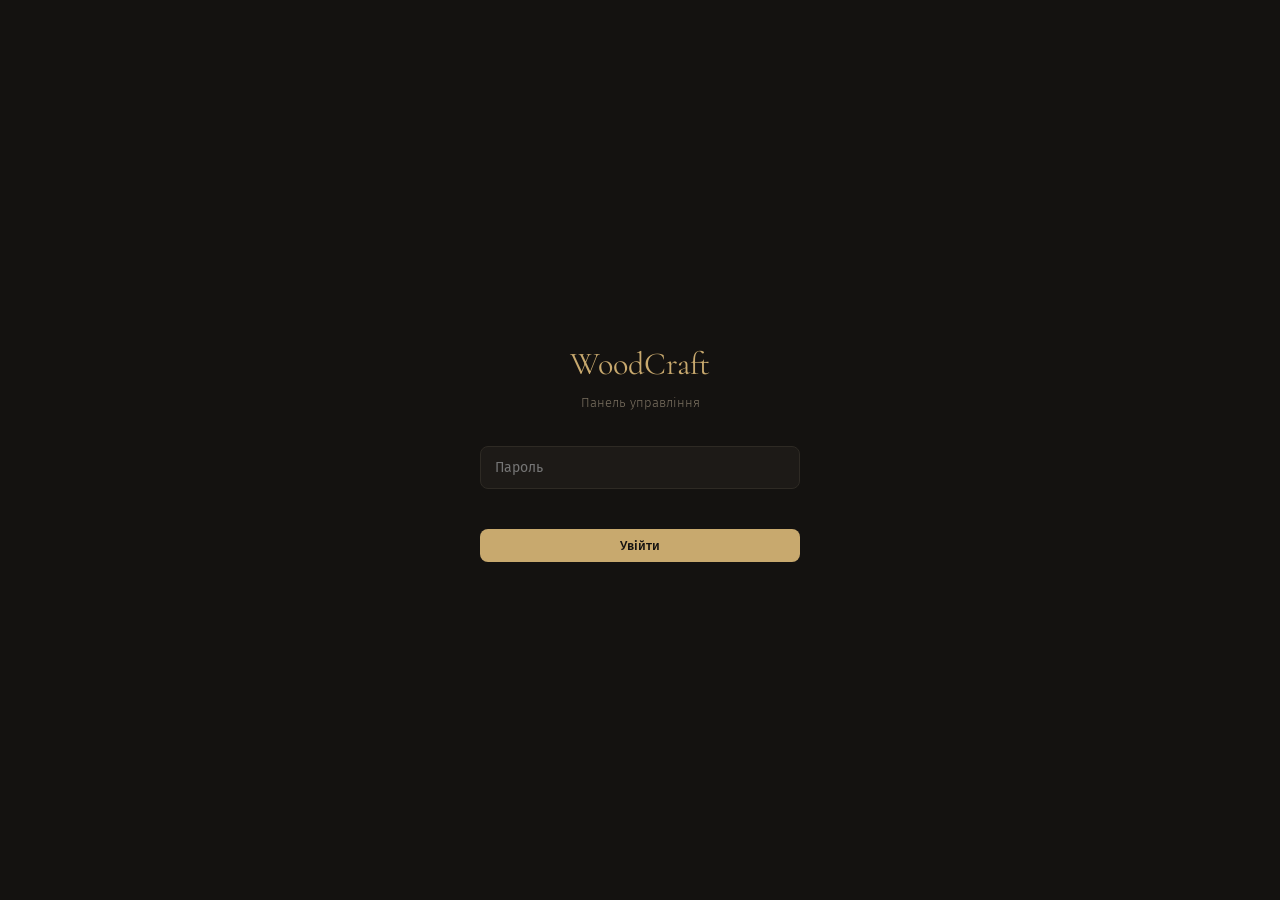
==== admin/index.html @ e6631951 "wood_craft_max11" ====
<!DOCTYPE html>
<html lang="uk">
<head>
    <meta charset="UTF-8">
    <meta name="viewport" content="width=device-width, initial-scale=1.0">
    <title>WoodCraft — Адмінка</title>
    <link rel="preconnect" href="https://fonts.googleapis.com">
    <link href="https://fonts.googleapis.com/css2?family=Cormorant+Garamond:wght@400;600&family=Fira+Sans:wght@300;400;500;600&display=swap" rel="stylesheet">
    <style>
        *, *::before, *::after { box-sizing: border-box; margin: 0; padding: 0; }

        :root {
            --bg:        #141210;
            --surface:   #1d1a17;
            --surface2:  #252118;
            --border:    #2e2a24;
            --accent:    #c8a96e;
            --accent-d:  #a8894e;
            --danger:    #c0614a;
            --success:   #6a9e6e;
            --text:      #e8e0d4;
            --muted:     #7a7060;
            --r:         8px;
            --serif:     'Cormorant Garamond', Georgia, serif;
            --sans:      'Fira Sans', system-ui, sans-serif;
        }

        body { background: var(--bg); color: var(--text); font-family: var(--sans); font-size: 14px; line-height: 1.6; min-height: 100vh; font-weight: 300; }

        /* ── LOGIN ── */
        #login-screen { display: flex; align-items: center; justify-content: center; min-height: 100vh; }
        .login-wrap { width: 360px; padding: 0 20px; }
        .login-wrap h1 { font-family: var(--serif); font-size: 32px; font-weight: 400; text-align: center; margin-bottom: 4px; color: var(--accent); }
        .login-wrap p  { text-align: center; color: var(--muted); font-size: 13px; margin-bottom: 32px; }
        .login-wrap input {
            width: 100%; padding: 12px 14px; margin-bottom: 12px;
            background: var(--surface); border: 1px solid var(--border);
            border-radius: var(--r); color: var(--text); font-family: var(--sans);
            font-size: 14px; outline: none; transition: border-color .2s;
        }
        .login-wrap input:focus { border-color: var(--accent); }
        #login-err { color: var(--danger); font-size: 12px; min-height: 16px; margin-bottom: 8px; text-align: center; }

        /* ── LAYOUT ── */
        #app { display: none; }
        .sidebar {
            position: fixed; top: 0; left: 0; width: 210px; height: 100vh;
            background: var(--surface); border-right: 1px solid var(--border);
            display: flex; flex-direction: column; padding: 0; z-index: 10;
        }
        .sidebar-brand {
            padding: 24px 20px 20px;
            border-bottom: 1px solid var(--border);
            font-family: var(--serif); font-size: 20px; font-weight: 400;
            color: var(--accent); letter-spacing: .5px;
        }
        .sidebar-brand span { display: block; font-family: var(--sans); font-size: 11px; color: var(--muted); font-weight: 300; margin-top: 2px; letter-spacing: 0; }
        .nav-list { padding: 12px 0; flex: 1; }
        .nav-item {
            display: flex; align-items: center; gap: 10px;
            padding: 11px 20px; cursor: pointer;
            color: var(--muted); font-size: 13.5px; font-weight: 400;
            border-left: 2px solid transparent;
            transition: all .15s;
        }
        .nav-item:hover { color: var(--text); background: rgba(200,169,110,.05); }
        .nav-item.active { color: var(--accent); border-left-color: var(--accent); background: rgba(200,169,110,.07); }
        .nav-item svg { width: 16px; height: 16px; stroke: currentColor; fill: none; stroke-width: 1.8; flex-shrink: 0; }
        .sidebar-foot { padding: 16px 20px; border-top: 1px solid var(--border); }

        .main { margin-left: 210px; padding: 36px 32px; min-height: 100vh; }
        .ph { display: flex; align-items: center; justify-content: space-between; margin-bottom: 28px; }
        .ph h2 { font-family: var(--serif); font-size: 26px; font-weight: 400; }

        /* ── PANELS ── */
        .panel { display: none; }
        .panel.active { display: block; }

        /* ── STATS ── */
        .stats { display: grid; grid-template-columns: repeat(4, 1fr); gap: 14px; margin-bottom: 28px; }
        .stat { background: var(--surface); border: 1px solid var(--border); border-radius: var(--r); padding: 18px 20px; }
        .stat-val { font-family: var(--serif); font-size: 36px; font-weight: 600; line-height: 1; color: var(--accent); }
        .stat-lbl { color: var(--muted); font-size: 12px; margin-top: 4px; }

        /* ── TABLE ── */
        .card { background: var(--surface); border: 1px solid var(--border); border-radius: var(--r); overflow: hidden; margin-bottom: 20px; }
        .card-head { padding: 16px 20px; border-bottom: 1px solid var(--border); display: flex; align-items: center; justify-content: space-between; }
        .card-head h3 { font-size: 13px; font-weight: 500; color: var(--muted); text-transform: uppercase; letter-spacing: .6px; }
        table { width: 100%; border-collapse: collapse; }
        th { text-align: left; padding: 10px 16px; font-size: 11px; text-transform: uppercase; color: var(--muted); letter-spacing: .5px; border-bottom: 1px solid var(--border); font-weight: 500; }
        td { padding: 13px 16px; border-bottom: 1px solid rgba(255,255,255,.03); vertical-align: middle; }
        tr:last-child td { border-bottom: none; }
        tr:hover td { background: rgba(200,169,110,.03); }
        .prod-img { width: 44px; height: 44px; object-fit: cover; border-radius: 6px; background: var(--surface2); border: 1px solid var(--border); }
        .prod-img-ph { width: 44px; height: 44px; border-radius: 6px; background: var(--surface2); border: 1px solid var(--border); display: flex; align-items: center; justify-content: center; color: var(--muted); font-size: 18px; }
        .prod-name { font-weight: 500; font-size: 14px; }
        .prod-cat  { font-size: 12px; color: var(--muted); margin-top: 2px; }
        .price-cell { font-family: var(--serif); font-size: 17px; font-weight: 600; color: var(--accent); white-space: nowrap; }

        /* ── BADGES ── */
        .badge { display: inline-flex; align-items: center; padding: 3px 10px; border-radius: 20px; font-size: 11px; font-weight: 500; }
        .badge-new        { background: rgba(200,169,110,.15); color: var(--accent); }
        .badge-processing { background: rgba(106,158,110,.15); color: #8abf8e; }
        .badge-shipped    { background: rgba(100,130,200,.15); color: #8aaae0; }
        .badge-done       { background: rgba(106,158,110,.25); color: #6a9e6e; }
        .badge-cancelled  { background: rgba(192,97,74,.15);  color: var(--danger); }
        .badge-instock    { background: rgba(106,158,110,.15); color: #8abf8e; }
        .badge-outstock   { background: rgba(192,97,74,.15);  color: var(--danger); }

        /* ── BUTTONS ── */
        .btn { padding: 9px 18px; border: none; border-radius: var(--r); cursor: pointer; font-size: 13px; font-weight: 500; font-family: var(--sans); transition: all .15s; display: inline-flex; align-items: center; gap: 6px; }
        .btn-gold   { background: var(--accent); color: #141210; }
        .btn-gold:hover { background: var(--accent-d); }
        .btn-ghost  { background: transparent; border: 1px solid var(--border); color: var(--muted); }
        .btn-ghost:hover { color: var(--text); border-color: var(--muted); }
        .btn-danger { background: transparent; border: 1px solid var(--danger); color: var(--danger); }
        .btn-danger:hover { background: var(--danger); color: #fff; }
        .btn-sm { padding: 6px 12px; font-size: 12px; }
        .btn-icon { padding: 7px; }

        /* ── MODAL ── */
        .modal-overlay {
            position: fixed; inset: 0; background: rgba(0,0,0,.7);
            display: none; align-items: center; justify-content: center; z-index: 100;
            backdrop-filter: blur(3px);
        }
        .modal-overlay.open { display: flex; }
        .modal {
            background: var(--surface); border: 1px solid var(--border);
            border-radius: 12px; width: 540px; max-width: 95vw;
            max-height: 90vh; overflow-y: auto;
        }
        .modal-head { padding: 20px 24px; border-bottom: 1px solid var(--border); display: flex; align-items: center; justify-content: space-between; }
        .modal-head h3 { font-family: var(--serif); font-size: 20px; font-weight: 400; }
        .modal-body { padding: 24px; }
        .modal-foot { padding: 16px 24px; border-top: 1px solid var(--border); display: flex; justify-content: flex-end; gap: 10px; }

        /* ── FORM ── */
        .fg { display: flex; flex-direction: column; gap: 6px; margin-bottom: 16px; }
        .fg label { font-size: 12px; color: var(--muted); }
        .fg input, .fg textarea, .fg select {
            padding: 10px 12px; background: var(--bg);
            border: 1px solid var(--border); border-radius: var(--r);
            color: var(--text); font-family: var(--sans); font-size: 14px;
            outline: none; transition: border-color .2s;
        }
        .fg input:focus, .fg textarea:focus, .fg select:focus { border-color: var(--accent); }
        .fg textarea { resize: vertical; min-height: 80px; }
        .fg select option { background: var(--surface); }
        .frow { display: grid; grid-template-columns: 1fr 1fr; gap: 14px; }
        .toggle-row { display: flex; align-items: center; justify-content: space-between; padding: 10px 12px; background: var(--bg); border: 1px solid var(--border); border-radius: var(--r); }
        .toggle { position: relative; width: 40px; height: 22px; }
        .toggle input { opacity: 0; width: 0; height: 0; }
        .toggle-slider { position: absolute; inset: 0; background: var(--border); border-radius: 22px; cursor: pointer; transition: .2s; }
        .toggle-slider::before { content: ''; position: absolute; width: 16px; height: 16px; left: 3px; top: 3px; background: #fff; border-radius: 50%; transition: .2s; }
        .toggle input:checked + .toggle-slider { background: var(--success); }
        .toggle input:checked + .toggle-slider::before { transform: translateX(18px); }

        /* ── UPLOAD ZONE ── */
        #upload-zone {
            border: 2px dashed var(--border); border-radius: var(--r);
            padding: 24px; text-align: center; cursor: pointer;
            transition: border-color .2s, background .2s;
            position: relative; min-height: 100px;
            display: flex; align-items: center; justify-content: center;
        }
        #upload-zone:hover, #upload-zone.drag-over { border-color: var(--accent); background: rgba(200,169,110,.05); }
        #upload-preview { position:relative; display:flex; align-items:center; justify-content:center; width:100%; }

        /* ── ORDER DETAIL ── */
        .order-items { background: var(--bg); border-radius: var(--r); padding: 12px; margin: 12px 0; }
        .order-item-row { display: flex; justify-content: space-between; padding: 6px 0; border-bottom: 1px solid var(--border); font-size: 13px; }
        .order-item-row:last-child { border: none; }
        .order-total { text-align: right; font-family: var(--serif); font-size: 20px; color: var(--accent); margin-top: 8px; }

        /* ── IMAGE UPLOAD ZONE ── */
        #upload-zone {
            border: 2px dashed var(--border); border-radius: var(--r);
            padding: 24px 16px; text-align: center; cursor: pointer;
            transition: border-color .2s, background .2s;
            background: var(--bg); position: relative; min-height: 110px;
            display: flex; flex-direction: column; align-items: center; justify-content: center;
        }
        #upload-zone:hover { border-color: var(--accent); background: rgba(200,169,110,.05); }
        #upload-placeholder { pointer-events: none; }
        #upload-preview { width: 100%; position: relative; }
        #upload-preview img { width: 100%; max-height: 160px; object-fit: cover; border-radius: 6px; display: block; }
        #upload-remove-btn { position:absolute;top:6px;right:6px;background:rgba(0,0,0,.65);border:none;color:#fff;border-radius:50%;width:26px;height:26px;cursor:pointer;font-size:14px;line-height:26px;text-align:center; }
        #upload-remove-btn:hover { background: var(--danger); }
        #upload-progress { margin-top: 8px; width: 100%; height: 3px; background: var(--border); border-radius: 2px; overflow: hidden; }
        #upload-bar { height: 100%; background: var(--accent); width: 0; transition: width .3s; border-radius: 2px; }

        /* ── EMPTY / TOAST ── */
        .empty { text-align: center; padding: 52px; color: var(--muted); }
        .empty-icon { font-size: 32px; margin-bottom: 8px; }
        #toast { position: fixed; bottom: 24px; right: 24px; background: var(--surface); border: 1px solid var(--border); border-radius: var(--r); padding: 12px 18px; font-size: 13px; opacity: 0; transform: translateY(6px); transition: all .3s; pointer-events: none; z-index: 999; }
        #toast.show { opacity: 1; transform: none; }
        #toast.ok  { border-color: var(--success); color: #8abf8e; }
        #toast.err { border-color: var(--danger);  color: var(--danger); }

        @media (max-width: 900px) {
            .stats { grid-template-columns: 1fr 1fr; }
            .sidebar { width: 56px; }
            .sidebar-brand, .nav-item span { display: none; }
            .main { margin-left: 56px; padding: 20px 14px; }
        }
    </style>
</head>
<body>

<!-- LOGIN -->
<div id="login-screen">
    <div class="login-wrap">
        <h1>WoodCraft</h1>
        <p>Панель управління</p>
        <input type="password" id="pw" placeholder="Пароль">
        <div id="login-err"></div>
        <button class="btn btn-gold" style="width:100%;justify-content:center;margin-top:4px" onclick="doLogin()">Увійти</button>
    </div>
</div>

<!-- APP -->
<div id="app">
    <nav class="sidebar">
        <div class="sidebar-brand">WoodCraft <span>адміністратор</span></div>
        <div class="nav-list">
            <div class="nav-item active" data-p="products" onclick="nav(this)">
                <svg viewBox="0 0 24 24"><rect x="2" y="3" width="20" height="14" rx="2"/><path d="M8 21h8M12 17v4"/></svg>
                <span>Каталог</span>
            </div>
            <div class="nav-item" data-p="orders" onclick="nav(this)">
                <svg viewBox="0 0 24 24"><path d="M9 5H7a2 2 0 0 0-2 2v12a2 2 0 0 0 2 2h10a2 2 0 0 0 2-2V7a2 2 0 0 0-2-2h-2"/><rect x="9" y="3" width="6" height="4" rx="1"/><path d="M9 12h6M9 16h4"/></svg>
                <span>Замовлення</span>
            </div>
        </div>
        <div class="sidebar-foot">
            <div class="nav-item" onclick="logout()" style="color:var(--danger)">
                <svg viewBox="0 0 24 24"><path d="M9 21H5a2 2 0 0 1-2-2V5a2 2 0 0 1 2-2h4"/><polyline points="16 17 21 12 16 7"/><line x1="21" y1="12" x2="9" y2="12"/></svg>
                <span>Вийти</span>
            </div>
        </div>
    </nav>

    <main class="main">

        <!-- ── PRODUCTS ── -->
        <div class="panel active" id="panel-products">
            <div class="ph">
                <h2>Каталог товарів</h2>
                <button class="btn btn-gold" onclick="openProductModal()">+ Додати товар</button>
            </div>
            <div class="stats" id="prod-stats">
                <div class="stat"><div class="stat-val" id="ps-total">—</div><div class="stat-lbl">Всього товарів</div></div>
                <div class="stat"><div class="stat-val" id="ps-instock">—</div><div class="stat-lbl">В наявності</div></div>
                <div class="stat"><div class="stat-val" id="ps-out">—</div><div class="stat-lbl">Немає в наявності</div></div>
                <div class="stat"><div class="stat-val" id="ps-cats">—</div><div class="stat-lbl">Категорій</div></div>
            </div>
            <div class="card">
                <div class="card-head">
                    <h3>Товари</h3>
                    <button class="btn btn-ghost btn-sm" onclick="loadProducts()">↺ Оновити</button>
                </div>
                <div id="products-table"><div class="empty"><div class="empty-icon">🪵</div>Завантаження…</div></div>
            </div>
        </div>

        <!-- ── ORDERS ── -->
        <div class="panel" id="panel-orders">
            <div class="ph">
                <h2>Замовлення</h2>
                <button class="btn btn-ghost btn-sm" onclick="loadOrders()">↺ Оновити</button>
            </div>
            <div class="stats">
                <div class="stat"><div class="stat-val" id="os-total">—</div><div class="stat-lbl">Всього</div></div>
                <div class="stat"><div class="stat-val" id="os-new">—</div><div class="stat-lbl">Нових</div></div>
                <div class="stat"><div class="stat-val" id="os-done">—</div><div class="stat-lbl">Виконаних</div></div>
                <div class="stat"><div class="stat-val" id="os-revenue">—</div><div class="stat-lbl">Виторг (готові)</div></div>
            </div>
            <div class="card">
                <div class="card-head"><h3>Замовлення</h3></div>
                <div id="orders-table"><div class="empty"><div class="empty-icon">📋</div>Завантаження…</div></div>
            </div>
        </div>

    </main>
</div>

<!-- ── MODAL: PRODUCT ── -->
<div class="modal-overlay" id="prod-modal">
    <div class="modal">
        <div class="modal-head">
            <h3 id="modal-title">Новий товар</h3>
            <button class="btn btn-ghost btn-icon" onclick="closeModal('prod-modal')">✕</button>
        </div>
        <div class="modal-body">
            <input type="hidden" id="edit-id">
            <div class="frow">
                <div class="fg" style="grid-column:1/-1">
                    <label>Назва товару *</label>
                    <input type="text" id="f-name" placeholder="Дошка з волоського горіха">
                </div>
            </div>
            <div class="frow">
                <div class="fg">
                    <label>Ціна (₴) *</label>
                    <input type="number" id="f-price" placeholder="850" min="0" step="10">
                </div>
                <div class="fg">
                    <label>Категорія</label>
                    <input type="text" id="f-cat" placeholder="Дошки для подачі">
                </div>
            </div>
            <div class="fg">
                <label>Опис</label>
                <textarea id="f-desc" placeholder="Короткий опис товару…"></textarea>
            </div>
            <div class="fg">
                <label>Фото товару</label>
                <div id="upload-zone" onclick="document.getElementById('f-file').click()" ondragover="uploadDragOver(event)" ondragleave="uploadDragLeave(event)" ondrop="uploadDrop(event)">
                    <div id="upload-placeholder">
                        <div style="font-size:28px;margin-bottom:6px">📁</div>
                        <div style="font-size:13px;color:var(--muted)">Перетягніть фото або <span style="color:var(--accent);text-decoration:underline;cursor:pointer">виберіть з пристрою</span></div>
                        <div style="font-size:11px;color:var(--muted);margin-top:4px">JPG, PNG, WEBP — до 5 МБ</div>
                    </div>
                    <div id="upload-preview" style="display:none">
                        <img id="upload-preview-img" src="" style="max-height:120px;max-width:100%;border-radius:6px;object-fit:contain">
                        <button type="button" id="upload-remove-btn" onclick="removeUploadedImage(event)" style="position:absolute;top:8px;right:8px;background:rgba(0,0,0,.6);border:none;color:#fff;border-radius:50%;width:24px;height:24px;cursor:pointer;font-size:14px;line-height:1">✕</button>
                    </div>
                    <div id="upload-progress" style="display:none">
                        <div style="font-size:13px;color:var(--muted);margin-bottom:8px">Завантаження…</div>
                        <div style="height:3px;background:var(--border);border-radius:2px"><div id="upload-bar" style="height:100%;background:var(--accent);border-radius:2px;width:0%;transition:width .3s"></div></div>
                    </div>
                </div>
                <input type="file" id="f-file" accept="image/*" style="display:none" onchange="handleFileSelect(this.files[0])">
                <input type="hidden" id="f-img">
                <input type="hidden" id="f-img-filename">
            </div>
            <div class="toggle-row">
                <span style="font-size:13px">В наявності</span>
                <label class="toggle"><input type="checkbox" id="f-stock" checked><span class="toggle-slider"></span></label>
            </div>
        </div>
        <div class="modal-foot">
            <button class="btn btn-ghost" onclick="closeModal('prod-modal')">Скасувати</button>
            <button class="btn btn-gold" onclick="saveProduct()">Зберегти</button>
        </div>
    </div>
</div>

<!-- ── MODAL: ORDER DETAIL ── -->
<div class="modal-overlay" id="order-modal">
    <div class="modal">
        <div class="modal-head">
            <h3>Деталі замовлення</h3>
            <button class="btn btn-ghost btn-icon" onclick="closeModal('order-modal')">✕</button>
        </div>
        <div class="modal-body" id="order-detail-body"></div>
        <div class="modal-foot">
            <button class="btn btn-ghost" onclick="closeModal('order-modal')">Закрити</button>
        </div>
    </div>
</div>

<div id="toast"></div>

<script>
    const API = 'admin.php';
    let token = localStorage.getItem('wc_token') || '';
    let products = [], orders = [];

    // ── INIT ─────────────────────────────────────────────
    window.addEventListener('DOMContentLoaded', () => {
        document.getElementById('pw').addEventListener('keydown', e => e.key === 'Enter' && doLogin());
        if (token) verifyAndEnter();
    });

    async function verifyAndEnter() {
        try {
            const r = await api('get_products', {}, true);
            if (r.ok) enterApp();
        } catch { token = ''; localStorage.removeItem('wc_token'); }
    }

    // ── AUTH ─────────────────────────────────────────────
    async function doLogin() {
        const pw = document.getElementById('pw').value.trim();
        document.getElementById('login-err').textContent = '';
        try {
            const r = await api('login', { password: pw }, true);
            token = r.token;
            localStorage.setItem('wc_token', token);
            enterApp();
        } catch (e) {
            document.getElementById('login-err').textContent = e.message || 'Невірний пароль';
        }
    }

    function enterApp() {
        document.getElementById('login-screen').style.display = 'none';
        document.getElementById('app').style.display = 'block';
        loadProducts();
        loadOrders();
    }

    function logout() {
        token = ''; localStorage.removeItem('wc_token'); location.reload();
    }

    // ── NAV ──────────────────────────────────────────────
    function nav(el) {
        document.querySelectorAll('.nav-item').forEach(n => n.classList.remove('active'));
        document.querySelectorAll('.panel').forEach(p => p.classList.remove('active'));
        el.classList.add('active');
        document.getElementById('panel-' + el.dataset.p).classList.add('active');
    }

    // ── PRODUCTS ─────────────────────────────────────────
    async function loadProducts() {
        document.getElementById('products-table').innerHTML = '<div class="empty"><div class="empty-icon">🪵</div>Завантаження…</div>';
        try {
            const r = await api('get_products', {}, true);
            products = r.products || [];
            renderProducts();
        } catch (e) { document.getElementById('products-table').innerHTML = `<div class="empty">${e.message}</div>`; }
    }

    function renderProducts() {
        const instock = products.filter(p => p.in_stock).length;
        const cats    = [...new Set(products.map(p => p.category).filter(Boolean))].length;
        document.getElementById('ps-total').textContent   = products.length;
        document.getElementById('ps-instock').textContent = instock;
        document.getElementById('ps-out').textContent     = products.length - instock;
        document.getElementById('ps-cats').textContent    = cats;

        if (!products.length) {
            document.getElementById('products-table').innerHTML = '<div class="empty"><div class="empty-icon">🪵</div>Товарів ще немає. Додайте перший!</div>';
            return;
        }

        const rows = products.map(p => `
    <tr>
      <td>
        ${p.image
            ? `<img src="../${p.image.replace(/^\.\//, '')}" class="prod-img" onerror="this.style.display='none';this.nextElementSibling.style.display='flex'">`
            : ''}
        <div class="prod-img-ph" ${p.image ? 'style="display:none"' : ''}>🪵</div>
      </td>
      <td>
        <div class="prod-name">${esc(p.name)}</div>
        ${p.category ? `<div class="prod-cat">${esc(p.category)}</div>` : ''}
      </td>
      <td class="price-cell">${fmt(p.price)} ₴</td>
      <td>
        <span class="badge ${p.in_stock ? 'badge-instock' : 'badge-outstock'}">
          ${p.in_stock ? 'В наявності' : 'Немає'}
        </span>
      </td>
      <td>
        <div style="display:flex;gap:6px;align-items:center">
          <button class="btn btn-ghost btn-sm" onclick="openProductModal(${JSON.stringify(p).replace(/"/g,'&quot;')})">✏️ Редагувати</button>
          <button class="btn btn-ghost btn-sm" onclick="toggleStock('${p.id}')">⇅ Наявність</button>
          <button class="btn btn-danger btn-sm" onclick="deleteProduct('${p.id}')">✕</button>
        </div>
      </td>
    </tr>
  `).join('');

        document.getElementById('products-table').innerHTML = `
    <table>
      <thead><tr><th style="width:56px"></th><th>Товар</th><th>Ціна</th><th>Статус</th><th></th></tr></thead>
      <tbody>${rows}</tbody>
    </table>`;
    }

    function openProductModal(p = null) {
        document.getElementById('modal-title').textContent = p ? 'Редагувати товар' : 'Новий товар';
        document.getElementById('edit-id').value   = p?.id    || '';
        document.getElementById('f-name').value    = p?.name  || '';
        document.getElementById('f-price').value   = p?.price || '';
        document.getElementById('f-cat').value     = p?.category || '';
        document.getElementById('f-desc').value    = p?.description || '';
        document.getElementById('f-img').value     = p?.image || '';
        document.getElementById('f-img-filename').value = '';
        document.getElementById('f-stock').checked = p ? p.in_stock : true;
        document.getElementById('f-file').value = '';

        // Показуємо превʼю якщо вже є фото
        if (p?.image) {
            showUploadPreview('../' + p.image.replace(/^\.\//, ''));
        } else {
            resetUploadZone();
        }

        document.getElementById('prod-modal').classList.add('open');
    }

    async function saveProduct() {
        const id    = document.getElementById('edit-id').value;
        const name  = document.getElementById('f-name').value.trim();
        const price = parseFloat(document.getElementById('f-price').value);
        if (!name)  { toast('Введіть назву товару', 'err'); return; }
        if (!price) { toast('Введіть ціну', 'err'); return; }

        try {
            await api('save_product', {
                token, id: id || undefined,
                name, price,
                category:    document.getElementById('f-cat').value.trim(),
                description: document.getElementById('f-desc').value.trim(),
                image:       document.getElementById('f-img').value.trim(),
                in_stock:    document.getElementById('f-stock').checked,
            });
            closeModal('prod-modal');
            toast(id ? 'Товар оновлено' : 'Товар додано', 'ok');
            loadProducts();
        } catch (e) { toast(e.message, 'err'); }
    }

    async function toggleStock(id) {
        try {
            await api('toggle_stock', { token, id });
            loadProducts();
        } catch (e) { toast(e.message, 'err'); }
    }

    async function deleteProduct(id) {
        if (!confirm('Видалити товар?')) return;
        try {
            await api('delete_product', { token, id });
            toast('Товар видалено', 'ok');
            loadProducts();
        } catch (e) { toast(e.message, 'err'); }
    }

    // ── ORDERS ───────────────────────────────────────────
    async function loadOrders() {
        document.getElementById('orders-table').innerHTML = '<div class="empty"><div class="empty-icon">📋</div>Завантаження…</div>';
        try {
            const r = await api('get_orders', { token });
            orders = r.orders || [];
            renderOrders();
        } catch (e) { document.getElementById('orders-table').innerHTML = `<div class="empty">${e.message}</div>`; }
    }

    const STATUS_LABELS = { new:'Нове', processing:'Обробка', shipped:'Відправлено', done:'Виконано', cancelled:'Скасовано' };
    const STATUS_BADGE  = { new:'badge-new', processing:'badge-processing', shipped:'badge-shipped', done:'badge-done', cancelled:'badge-cancelled' };

    function renderOrders() {
        const newC  = orders.filter(o => o.status === 'new').length;
        const doneC = orders.filter(o => o.status === 'done').length;
        const rev   = orders.filter(o => o.status === 'done').reduce((s, o) => s + (o.total || 0), 0);

        document.getElementById('os-total').textContent   = orders.length;
        document.getElementById('os-new').textContent     = newC;
        document.getElementById('os-done').textContent    = doneC;
        document.getElementById('os-revenue').textContent = fmt(rev) + ' ₴';

        if (!orders.length) {
            document.getElementById('orders-table').innerHTML = '<div class="empty"><div class="empty-icon">📋</div>Замовлень ще немає</div>';
            return;
        }

        const rows = orders.map(o => `
    <tr>
      <td>
        <div style="font-weight:500">${esc(o.name)}</div>
        <div style="color:var(--muted);font-size:12px">${esc(o.phone)}</div>
      </td>
      <td>
        ${(o.cart || []).slice(0,2).map(i => `<div style="font-size:12px">${esc(i.name)} ×${i.qty}</div>`).join('')}
        ${(o.cart||[]).length > 2 ? `<div style="font-size:11px;color:var(--muted)">+ще ${(o.cart||[]).length-2}</div>` : ''}
      </td>
      <td class="price-cell" style="font-size:16px">${fmt(o.total)} ₴</td>
      <td>
        <select class="badge ${STATUS_BADGE[o.status]||''}" onchange="updateStatus('${o.id}', this.value)" style="border:none;cursor:pointer;background:transparent;font-size:11px;font-weight:500;color:inherit;font-family:var(--sans)">
          ${Object.entries(STATUS_LABELS).map(([v,l]) => `<option value="${v}" ${o.status===v?'selected':''}>${l}</option>`).join('')}
        </select>
      </td>
      <td style="color:var(--muted);font-size:12px">${fmtDate(o.date)}</td>
      <td>
        <div style="display:flex;gap:6px">
          <button class="btn btn-ghost btn-sm" onclick="viewOrder('${o.id}')">Деталі</button>
          <button class="btn btn-danger btn-sm" onclick="deleteOrder('${o.id}')">✕</button>
        </div>
      </td>
    </tr>
  `).join('');

        document.getElementById('orders-table').innerHTML = `
    <table>
      <thead><tr><th>Клієнт</th><th>Товари</th><th>Сума</th><th>Статус</th><th>Дата</th><th></th></tr></thead>
      <tbody>${rows}</tbody>
    </table>`;
    }

    function viewOrder(id) {
        const o = orders.find(x => x.id === id);
        if (!o) return;
        const itemsHtml = (o.cart || []).map(i =>
            `<div class="order-item-row"><span>${esc(i.name)} × ${i.qty}</span><span>${fmt(i.price * i.qty)} ₴</span></div>`
        ).join('') || '<div style="color:var(--muted);font-size:13px">Без товарів (замовлення через форму)</div>';

        document.getElementById('order-detail-body').innerHTML = `
    <div class="frow" style="margin-bottom:14px">
      <div><div style="color:var(--muted);font-size:11px">Клієнт</div><div style="font-weight:500">${esc(o.name)}</div></div>
      <div><div style="color:var(--muted);font-size:11px">Телефон</div><a href="tel:${esc(o.phone)}" style="color:var(--accent)">${esc(o.phone)}</a></div>
    </div>
    ${o.subject ? `<div style="margin-bottom:10px"><span style="color:var(--muted);font-size:11px">Тема: </span>${esc(o.subject)}</div>` : ''}
    ${o.message ? `<div style="background:var(--bg);padding:10px 12px;border-radius:var(--r);font-size:13px;margin-bottom:14px">${esc(o.message)}</div>` : ''}
    <div style="color:var(--muted);font-size:11px;margin-bottom:6px">Товари</div>
    <div class="order-items">${itemsHtml}</div>
    <div class="order-total">${fmt(o.total)} ₴</div>
    <div style="margin-top:14px;font-size:12px;color:var(--muted)">${fmtDate(o.date)}</div>
  `;
        document.getElementById('order-modal').classList.add('open');
    }

    async function updateStatus(id, status) {
        try {
            await api('update_order', { token, id, status });
            const o = orders.find(x => x.id === id);
            if (o) o.status = status;
            toast('Статус оновлено', 'ok');
            renderOrders();
        } catch (e) { toast(e.message, 'err'); }
    }

    async function deleteOrder(id) {
        if (!confirm('Видалити замовлення?')) return;
        try {
            await api('delete_order', { token, id });
            orders = orders.filter(o => o.id !== id);
            toast('Видалено', 'ok');
            renderOrders();
        } catch (e) { toast(e.message, 'err'); }
    }

    // ── IMAGE UPLOAD ─────────────────────────────────────
    function uploadDragOver(e) {
        e.preventDefault();
        document.getElementById('upload-zone').style.borderColor = 'var(--accent)';
        document.getElementById('upload-zone').style.background  = 'rgba(200,169,110,.07)';
    }
    function uploadDragLeave(e) {
        document.getElementById('upload-zone').style.borderColor = '';
        document.getElementById('upload-zone').style.background  = '';
    }
    function uploadDrop(e) {
        e.preventDefault();
        uploadDragLeave(e);
        const file = e.dataTransfer.files[0];
        if (file) handleFileSelect(file);
    }

    async function handleFileSelect(file) {
        if (!file) return;
        const allowed = ['image/jpeg', 'image/png', 'image/webp'];
        if (!allowed.includes(file.type)) { toast('Лише JPG, PNG, WEBP', 'err'); return; }
        if (file.size > 5 * 1024 * 1024) { toast('Файл більше 5 МБ', 'err'); return; }

        // Показуємо прев'ю одразу
        const reader = new FileReader();
        reader.onload = e => {
            document.getElementById('upload-preview-img').src = e.target.result;
            document.getElementById('upload-placeholder').style.display = 'none';
            document.getElementById('upload-preview').style.display     = 'block';
        };
        reader.readAsDataURL(file);

        // Завантажуємо на сервер
        document.getElementById('upload-progress').style.display = 'block';
        const bar = document.getElementById('upload-bar');
        bar.style.width = '20%';

        try {
            const fd = new FormData();
            fd.append('action', 'upload_image');
            fd.append('token',  token);
            fd.append('image',  file);

            // Фейковий прогрес поки йде upload
            let prog = 20;
            const ticker = setInterval(() => {
                if (prog < 85) { prog += 10; bar.style.width = prog + '%'; }
            }, 200);

            const res  = await fetch(`${API}?action=upload_image`, { method: 'POST', body: fd });
            const data = await res.json();
            clearInterval(ticker);

            if (!data.ok) throw new Error(data.error || 'Помилка завантаження');

            bar.style.width = '100%';
            setTimeout(() => { document.getElementById('upload-progress').style.display = 'none'; bar.style.width = '0%'; }, 600);

            // Зберігаємо шлях і ім'я файлу
            document.getElementById('f-img').value          = data.path;
            document.getElementById('f-img-filename').value = data.filename;
            toast('Фото завантажено', 'ok');

        } catch (e) {
            document.getElementById('upload-progress').style.display = 'none';
            bar.style.width = '0%';
            toast(e.message, 'err');
            // Скидаємо прев'ю
            resetUploadZone();
        }
    }

    function removeUploadedImage(e) {
        e.stopPropagation();
        const filename = document.getElementById('f-img-filename').value;
        // Видаляємо файл з сервера (не критично якщо не спрацює)
        if (filename) {
            fetch(`${API}?action=delete_image`, {
                method: 'POST',
                headers: { 'Content-Type': 'application/json' },
                body: JSON.stringify({ token, filename }),
            }).catch(() => {});
        }
        resetUploadZone();
    }

    function resetUploadZone() {
        document.getElementById('upload-placeholder').style.display = 'block';
        document.getElementById('upload-preview').style.display     = 'none';
        document.getElementById('f-img').value          = '';
        document.getElementById('f-img-filename').value = '';
        document.getElementById('f-file').value         = '';
    }

    function showExistingImage(url) {
        if (!url) { resetUploadZone(); return; }
        document.getElementById('upload-preview-img').src      = url.startsWith('./') ? '../' + url.slice(2) : url;
        document.getElementById('upload-placeholder').style.display = 'none';
        document.getElementById('upload-preview').style.display     = 'block';
    }

    // ── MODAL ────────────────────────────────────────────
    function closeModal(id) { document.getElementById(id).classList.remove('open'); }
    document.querySelectorAll('.modal-overlay').forEach(m => {
        m.addEventListener('click', e => { if (e.target === m) m.classList.remove('open'); });
    });

    // ── API ──────────────────────────────────────────────
    async function api(action, body = {}, skipAuth = false) {
        if (!skipAuth && !token) throw new Error('Не авторизовано');
        const res = await fetch(`${API}?action=${action}`, {
            method: 'POST',
            headers: { 'Content-Type': 'application/json' },
            body: JSON.stringify({ ...body, action }),
        });
        const data = await res.json();
        if (!data.ok) throw new Error(data.error || 'Помилка');
        return data;
    }

    // ── UTILS ────────────────────────────────────────────
    function esc(s = '') { return String(s).replace(/&/g,'&amp;').replace(/</g,'&lt;').replace(/>/g,'&gt;').replace(/"/g,'&quot;'); }
    function fmt(n)      { return Number(n || 0).toLocaleString('uk-UA'); }
    function fmtDate(s)  {
        if (!s) return '—';
        const d = new Date(s);
        return d.toLocaleDateString('uk-UA',{day:'numeric',month:'short'}) + ' ' + d.toLocaleTimeString('uk-UA',{hour:'2-digit',minute:'2-digit'});
    }

    let _tt;
    function toast(msg, type = 'ok') {
        const el = document.getElementById('toast');
        el.textContent = (type === 'ok' ? '✓ ' : '✕ ') + msg;
        el.className = `show ${type}`;
        clearTimeout(_tt);
        _tt = setTimeout(() => el.classList.remove('show'), 3000);
    }
</script>
</body>
</html>
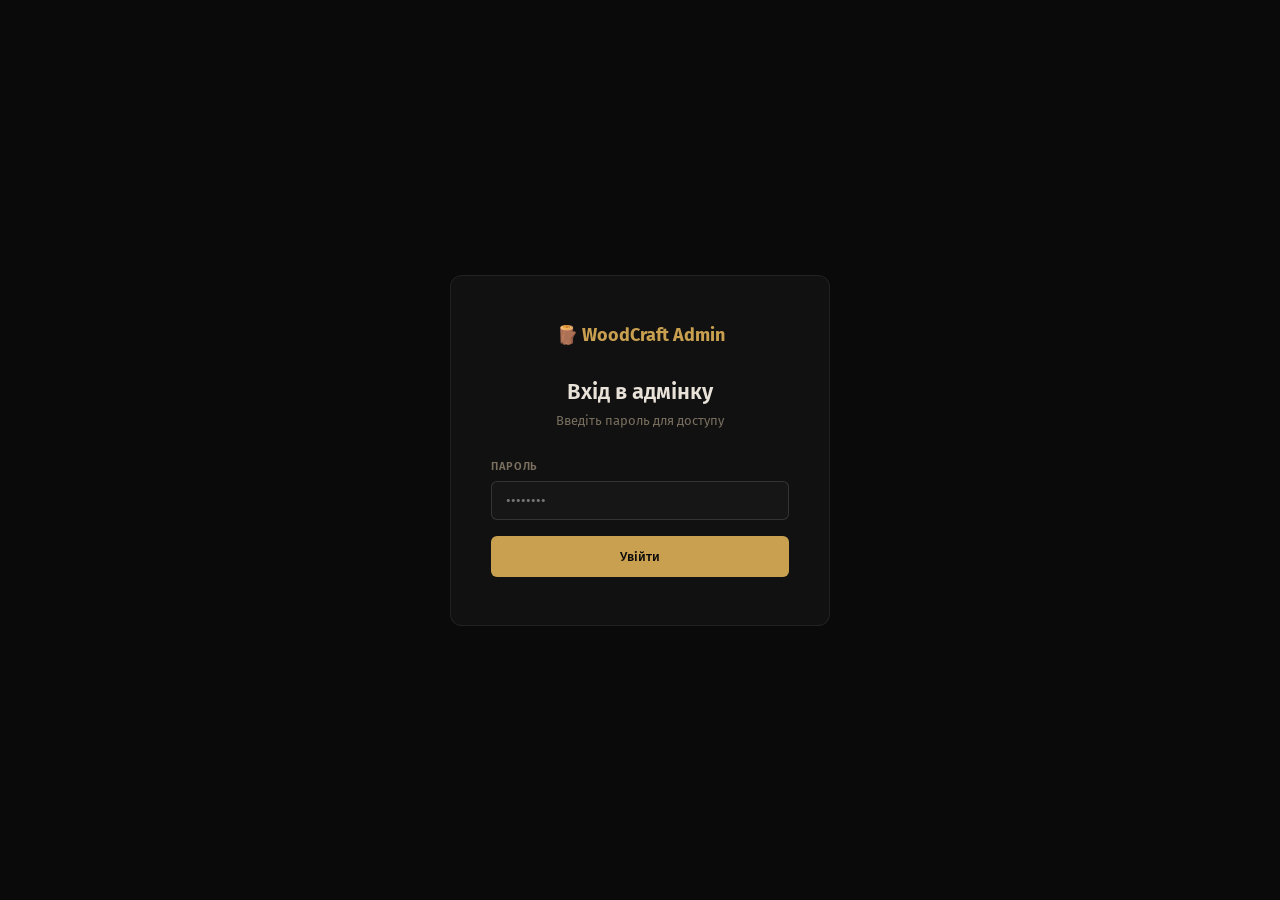
==== commit 13325548: "add wood20" ====
--- a/admin/index.html
+++ b/admin/index.html
@@ -3,774 +3,842 @@
 <head>
     <meta charset="UTF-8">
     <meta name="viewport" content="width=device-width, initial-scale=1.0">
-    <title>WoodCraft — Адмінка</title>
+    <title>Адмінка — WoodCraft</title>
     <link rel="preconnect" href="https://fonts.googleapis.com">
-    <link href="https://fonts.googleapis.com/css2?family=Cormorant+Garamond:wght@400;600&family=Fira+Sans:wght@300;400;500;600&display=swap" rel="stylesheet">
+    <link href="https://fonts.googleapis.com/css2?family=Fira+Sans:wght@300;400;500;600;700&family=Cormorant+Garamond:wght@400;600;700&display=swap" rel="stylesheet">
     <style>
-        *, *::before, *::after { box-sizing: border-box; margin: 0; padding: 0; }
-
-        :root {
-            --bg:        #141210;
-            --surface:   #1d1a17;
-            --surface2:  #252118;
-            --border:    #2e2a24;
-            --accent:    #c8a96e;
-            --accent-d:  #a8894e;
-            --danger:    #c0614a;
-            --success:   #6a9e6e;
-            --text:      #e8e0d4;
-            --muted:     #7a7060;
-            --r:         8px;
-            --serif:     'Cormorant Garamond', Georgia, serif;
-            --sans:      'Fira Sans', system-ui, sans-serif;
+        *,*::before,*::after{box-sizing:border-box;margin:0;padding:0}
+        :root{
+            --bg:#0a0a0a;--s1:#111;--s2:#161616;--s3:#1c1c1c;
+            --border:rgba(255,255,255,.07);--border2:rgba(255,255,255,.13);
+            --gold:#c8a050;--gold-bg:rgba(200,160,80,.1);--gold-border:rgba(200,160,80,.25);
+            --text:#e8e2d9;--muted:#7a7060;--danger:#c0614a;--success:#5a9e6a;
+            --font:'Fira Sans',system-ui,sans-serif;
+            --serif:'Cormorant Garamond',Georgia,serif;--r:6px;
         }
-
-        body { background: var(--bg); color: var(--text); font-family: var(--sans); font-size: 14px; line-height: 1.6; min-height: 100vh; font-weight: 300; }
-
-        /* ── LOGIN ── */
-        #login-screen { display: flex; align-items: center; justify-content: center; min-height: 100vh; }
-        .login-wrap { width: 360px; padding: 0 20px; }
-        .login-wrap h1 { font-family: var(--serif); font-size: 32px; font-weight: 400; text-align: center; margin-bottom: 4px; color: var(--accent); }
-        .login-wrap p  { text-align: center; color: var(--muted); font-size: 13px; margin-bottom: 32px; }
-        .login-wrap input {
-            width: 100%; padding: 12px 14px; margin-bottom: 12px;
-            background: var(--surface); border: 1px solid var(--border);
-            border-radius: var(--r); color: var(--text); font-family: var(--sans);
-            font-size: 14px; outline: none; transition: border-color .2s;
-        }
-        .login-wrap input:focus { border-color: var(--accent); }
-        #login-err { color: var(--danger); font-size: 12px; min-height: 16px; margin-bottom: 8px; text-align: center; }
-
-        /* ── LAYOUT ── */
-        #app { display: none; }
-        .sidebar {
-            position: fixed; top: 0; left: 0; width: 210px; height: 100vh;
-            background: var(--surface); border-right: 1px solid var(--border);
-            display: flex; flex-direction: column; padding: 0; z-index: 10;
-        }
-        .sidebar-brand {
-            padding: 24px 20px 20px;
-            border-bottom: 1px solid var(--border);
-            font-family: var(--serif); font-size: 20px; font-weight: 400;
-            color: var(--accent); letter-spacing: .5px;
-        }
-        .sidebar-brand span { display: block; font-family: var(--sans); font-size: 11px; color: var(--muted); font-weight: 300; margin-top: 2px; letter-spacing: 0; }
-        .nav-list { padding: 12px 0; flex: 1; }
-        .nav-item {
-            display: flex; align-items: center; gap: 10px;
-            padding: 11px 20px; cursor: pointer;
-            color: var(--muted); font-size: 13.5px; font-weight: 400;
-            border-left: 2px solid transparent;
-            transition: all .15s;
-        }
-        .nav-item:hover { color: var(--text); background: rgba(200,169,110,.05); }
-        .nav-item.active { color: var(--accent); border-left-color: var(--accent); background: rgba(200,169,110,.07); }
-        .nav-item svg { width: 16px; height: 16px; stroke: currentColor; fill: none; stroke-width: 1.8; flex-shrink: 0; }
-        .sidebar-foot { padding: 16px 20px; border-top: 1px solid var(--border); }
-
-        .main { margin-left: 210px; padding: 36px 32px; min-height: 100vh; }
-        .ph { display: flex; align-items: center; justify-content: space-between; margin-bottom: 28px; }
-        .ph h2 { font-family: var(--serif); font-size: 26px; font-weight: 400; }
-
-        /* ── PANELS ── */
-        .panel { display: none; }
-        .panel.active { display: block; }
-
-        /* ── STATS ── */
-        .stats { display: grid; grid-template-columns: repeat(4, 1fr); gap: 14px; margin-bottom: 28px; }
-        .stat { background: var(--surface); border: 1px solid var(--border); border-radius: var(--r); padding: 18px 20px; }
-        .stat-val { font-family: var(--serif); font-size: 36px; font-weight: 600; line-height: 1; color: var(--accent); }
-        .stat-lbl { color: var(--muted); font-size: 12px; margin-top: 4px; }
-
-        /* ── TABLE ── */
-        .card { background: var(--surface); border: 1px solid var(--border); border-radius: var(--r); overflow: hidden; margin-bottom: 20px; }
-        .card-head { padding: 16px 20px; border-bottom: 1px solid var(--border); display: flex; align-items: center; justify-content: space-between; }
-        .card-head h3 { font-size: 13px; font-weight: 500; color: var(--muted); text-transform: uppercase; letter-spacing: .6px; }
-        table { width: 100%; border-collapse: collapse; }
-        th { text-align: left; padding: 10px 16px; font-size: 11px; text-transform: uppercase; color: var(--muted); letter-spacing: .5px; border-bottom: 1px solid var(--border); font-weight: 500; }
-        td { padding: 13px 16px; border-bottom: 1px solid rgba(255,255,255,.03); vertical-align: middle; }
-        tr:last-child td { border-bottom: none; }
-        tr:hover td { background: rgba(200,169,110,.03); }
-        .prod-img { width: 44px; height: 44px; object-fit: cover; border-radius: 6px; background: var(--surface2); border: 1px solid var(--border); }
-        .prod-img-ph { width: 44px; height: 44px; border-radius: 6px; background: var(--surface2); border: 1px solid var(--border); display: flex; align-items: center; justify-content: center; color: var(--muted); font-size: 18px; }
-        .prod-name { font-weight: 500; font-size: 14px; }
-        .prod-cat  { font-size: 12px; color: var(--muted); margin-top: 2px; }
-        .price-cell { font-family: var(--serif); font-size: 17px; font-weight: 600; color: var(--accent); white-space: nowrap; }
-
-        /* ── BADGES ── */
-        .badge { display: inline-flex; align-items: center; padding: 3px 10px; border-radius: 20px; font-size: 11px; font-weight: 500; }
-        .badge-new        { background: rgba(200,169,110,.15); color: var(--accent); }
-        .badge-processing { background: rgba(106,158,110,.15); color: #8abf8e; }
-        .badge-shipped    { background: rgba(100,130,200,.15); color: #8aaae0; }
-        .badge-done       { background: rgba(106,158,110,.25); color: #6a9e6e; }
-        .badge-cancelled  { background: rgba(192,97,74,.15);  color: var(--danger); }
-        .badge-instock    { background: rgba(106,158,110,.15); color: #8abf8e; }
-        .badge-outstock   { background: rgba(192,97,74,.15);  color: var(--danger); }
-
-        /* ── BUTTONS ── */
-        .btn { padding: 9px 18px; border: none; border-radius: var(--r); cursor: pointer; font-size: 13px; font-weight: 500; font-family: var(--sans); transition: all .15s; display: inline-flex; align-items: center; gap: 6px; }
-        .btn-gold   { background: var(--accent); color: #141210; }
-        .btn-gold:hover { background: var(--accent-d); }
-        .btn-ghost  { background: transparent; border: 1px solid var(--border); color: var(--muted); }
-        .btn-ghost:hover { color: var(--text); border-color: var(--muted); }
-        .btn-danger { background: transparent; border: 1px solid var(--danger); color: var(--danger); }
-        .btn-danger:hover { background: var(--danger); color: #fff; }
-        .btn-sm { padding: 6px 12px; font-size: 12px; }
-        .btn-icon { padding: 7px; }
-
-        /* ── MODAL ── */
-        .modal-overlay {
-            position: fixed; inset: 0; background: rgba(0,0,0,.7);
-            display: none; align-items: center; justify-content: center; z-index: 100;
-            backdrop-filter: blur(3px);
-        }
-        .modal-overlay.open { display: flex; }
-        .modal {
-            background: var(--surface); border: 1px solid var(--border);
-            border-radius: 12px; width: 540px; max-width: 95vw;
-            max-height: 90vh; overflow-y: auto;
-        }
-        .modal-head { padding: 20px 24px; border-bottom: 1px solid var(--border); display: flex; align-items: center; justify-content: space-between; }
-        .modal-head h3 { font-family: var(--serif); font-size: 20px; font-weight: 400; }
-        .modal-body { padding: 24px; }
-        .modal-foot { padding: 16px 24px; border-top: 1px solid var(--border); display: flex; justify-content: flex-end; gap: 10px; }
-
-        /* ── FORM ── */
-        .fg { display: flex; flex-direction: column; gap: 6px; margin-bottom: 16px; }
-        .fg label { font-size: 12px; color: var(--muted); }
-        .fg input, .fg textarea, .fg select {
-            padding: 10px 12px; background: var(--bg);
-            border: 1px solid var(--border); border-radius: var(--r);
-            color: var(--text); font-family: var(--sans); font-size: 14px;
-            outline: none; transition: border-color .2s;
-        }
-        .fg input:focus, .fg textarea:focus, .fg select:focus { border-color: var(--accent); }
-        .fg textarea { resize: vertical; min-height: 80px; }
-        .fg select option { background: var(--surface); }
-        .frow { display: grid; grid-template-columns: 1fr 1fr; gap: 14px; }
-        .toggle-row { display: flex; align-items: center; justify-content: space-between; padding: 10px 12px; background: var(--bg); border: 1px solid var(--border); border-radius: var(--r); }
-        .toggle { position: relative; width: 40px; height: 22px; }
-        .toggle input { opacity: 0; width: 0; height: 0; }
-        .toggle-slider { position: absolute; inset: 0; background: var(--border); border-radius: 22px; cursor: pointer; transition: .2s; }
-        .toggle-slider::before { content: ''; position: absolute; width: 16px; height: 16px; left: 3px; top: 3px; background: #fff; border-radius: 50%; transition: .2s; }
-        .toggle input:checked + .toggle-slider { background: var(--success); }
-        .toggle input:checked + .toggle-slider::before { transform: translateX(18px); }
-
-        /* ── UPLOAD ZONE ── */
-        #upload-zone {
-            border: 2px dashed var(--border); border-radius: var(--r);
-            padding: 24px; text-align: center; cursor: pointer;
-            transition: border-color .2s, background .2s;
-            position: relative; min-height: 100px;
-            display: flex; align-items: center; justify-content: center;
-        }
-        #upload-zone:hover, #upload-zone.drag-over { border-color: var(--accent); background: rgba(200,169,110,.05); }
-        #upload-preview { position:relative; display:flex; align-items:center; justify-content:center; width:100%; }
-
-        /* ── ORDER DETAIL ── */
-        .order-items { background: var(--bg); border-radius: var(--r); padding: 12px; margin: 12px 0; }
-        .order-item-row { display: flex; justify-content: space-between; padding: 6px 0; border-bottom: 1px solid var(--border); font-size: 13px; }
-        .order-item-row:last-child { border: none; }
-        .order-total { text-align: right; font-family: var(--serif); font-size: 20px; color: var(--accent); margin-top: 8px; }
-
-        /* ── IMAGE UPLOAD ZONE ── */
-        #upload-zone {
-            border: 2px dashed var(--border); border-radius: var(--r);
-            padding: 24px 16px; text-align: center; cursor: pointer;
-            transition: border-color .2s, background .2s;
-            background: var(--bg); position: relative; min-height: 110px;
-            display: flex; flex-direction: column; align-items: center; justify-content: center;
-        }
-        #upload-zone:hover { border-color: var(--accent); background: rgba(200,169,110,.05); }
-        #upload-placeholder { pointer-events: none; }
-        #upload-preview { width: 100%; position: relative; }
-        #upload-preview img { width: 100%; max-height: 160px; object-fit: cover; border-radius: 6px; display: block; }
-        #upload-remove-btn { position:absolute;top:6px;right:6px;background:rgba(0,0,0,.65);border:none;color:#fff;border-radius:50%;width:26px;height:26px;cursor:pointer;font-size:14px;line-height:26px;text-align:center; }
-        #upload-remove-btn:hover { background: var(--danger); }
-        #upload-progress { margin-top: 8px; width: 100%; height: 3px; background: var(--border); border-radius: 2px; overflow: hidden; }
-        #upload-bar { height: 100%; background: var(--accent); width: 0; transition: width .3s; border-radius: 2px; }
-
-        /* ── EMPTY / TOAST ── */
-        .empty { text-align: center; padding: 52px; color: var(--muted); }
-        .empty-icon { font-size: 32px; margin-bottom: 8px; }
-        #toast { position: fixed; bottom: 24px; right: 24px; background: var(--surface); border: 1px solid var(--border); border-radius: var(--r); padding: 12px 18px; font-size: 13px; opacity: 0; transform: translateY(6px); transition: all .3s; pointer-events: none; z-index: 999; }
-        #toast.show { opacity: 1; transform: none; }
-        #toast.ok  { border-color: var(--success); color: #8abf8e; }
-        #toast.err { border-color: var(--danger);  color: var(--danger); }
-
-        @media (max-width: 900px) {
-            .stats { grid-template-columns: 1fr 1fr; }
-            .sidebar { width: 56px; }
-            .sidebar-brand, .nav-item span { display: none; }
-            .main { margin-left: 56px; padding: 20px 14px; }
-        }
+        body{background:var(--bg);color:var(--text);font-family:var(--font);font-size:14px;min-height:100vh}
+        .layout{display:flex;min-height:100vh}
+        .sidebar{width:230px;flex-shrink:0;background:var(--s1);border-right:1px solid var(--border);display:flex;flex-direction:column;position:sticky;top:0;height:100vh;overflow-y:auto}
+        .sidebar__logo{padding:26px 24px 22px;border-bottom:1px solid var(--border);font-size:15px;font-weight:700;letter-spacing:.04em;color:var(--gold)}
+        .sidebar__nav{display:flex;flex-direction:column;gap:2px;padding:12px 10px;flex:1}
+        .nav-btn{background:none;border:none;color:var(--muted);font-family:var(--font);font-size:13px;text-align:left;padding:10px 14px;border-radius:var(--r);cursor:pointer;transition:color .15s,background .15s;display:flex;align-items:center;gap:10px}
+        .nav-btn:hover{color:var(--text);background:var(--s2)}
+        .nav-btn.active{color:var(--gold);background:var(--gold-bg);font-weight:500}
+        .sidebar__bottom{padding:12px 10px;border-top:1px solid var(--border)}
+        .sidebar__link{display:flex;align-items:center;gap:8px;color:var(--muted);font-size:12px;text-decoration:none;padding:8px 14px;border-radius:var(--r);transition:color .15s,background .15s}
+        .sidebar__link:hover{color:var(--text);background:var(--s2)}
+        .main{flex:1;padding:40px 48px;max-width:1100px}
+        .screen{display:none}.screen.active{display:block}
+
+        /* LOGIN */
+        .login-wrap{min-height:100vh;display:flex;align-items:center;justify-content:center}
+        .login-box{background:var(--s1);border:1px solid var(--border);border-radius:12px;padding:48px 40px;width:380px;max-width:95vw}
+        .login-logo{font-size:18px;font-weight:700;color:var(--gold);margin-bottom:32px;text-align:center}
+        .login-title{font-size:22px;font-weight:600;margin-bottom:8px;text-align:center}
+        .login-sub{color:var(--muted);font-size:13px;text-align:center;margin-bottom:32px}
+
+        /* FORM */
+        .f-group{margin-bottom:16px}
+        .f-label{display:block;font-size:11px;font-weight:600;color:var(--muted);text-transform:uppercase;letter-spacing:.08em;margin-bottom:8px}
+        .f-input,.f-textarea,.f-select{width:100%;background:var(--s2);border:1px solid var(--border2);border-radius:var(--r);color:var(--text);font-family:var(--font);font-size:14px;padding:10px 14px;outline:none;transition:border-color .15s}
+        .f-input:focus,.f-textarea:focus,.f-select:focus{border-color:var(--gold)}
+        .f-textarea{resize:vertical;min-height:90px;line-height:1.6}
+        .f-select option{background:#1c1c1c}
+        .f-row{display:flex;gap:14px}
+        .f-row .f-group{flex:1}
+        .f-hint{font-size:11px;color:var(--muted);margin-top:6px;line-height:1.5}
+
+        /* BUTTONS */
+        .btn{font-family:var(--font);font-size:13px;font-weight:500;padding:10px 20px;border-radius:var(--r);border:none;cursor:pointer;display:inline-flex;align-items:center;gap:7px;transition:opacity .15s,transform .15s;white-space:nowrap}
+        .btn:hover{opacity:.85}.btn:active{transform:scale(.98)}
+        .btn-primary{background:var(--gold);color:#0a0a0a}
+        .btn-ghost{background:transparent;border:1px solid var(--border2);color:var(--text)}
+        .btn-ghost:hover{background:var(--s2)}
+        .btn-danger{background:transparent;border:1px solid var(--danger);color:var(--danger)}
+        .btn-danger:hover{background:var(--danger);color:#fff;opacity:1}
+        .btn-sm{padding:6px 12px;font-size:12px}
+        .btn-full{width:100%;justify-content:center;padding:13px}
+
+        /* PAGE HEADER */
+        .page-hdr{display:flex;justify-content:space-between;align-items:flex-start;margin-bottom:32px;flex-wrap:wrap;gap:16px}
+        .page-title{font-size:22px;font-weight:600}
+        .page-sub{color:var(--muted);font-size:13px;margin-top:4px}
+
+        /* TABLE */
+        .prod-table-wrap{background:var(--s1);border:1px solid var(--border);border-radius:10px;overflow:hidden}
+        .prod-table{width:100%;border-collapse:collapse}
+        .prod-table th{padding:14px 18px;font-size:11px;font-weight:600;color:var(--muted);text-transform:uppercase;letter-spacing:.08em;text-align:left;border-bottom:1px solid var(--border);background:var(--s2)}
+        .prod-table td{padding:14px 18px;border-bottom:1px solid var(--border);vertical-align:middle}
+        .prod-table tr:last-child td{border-bottom:none}
+        .prod-table tr:hover td{background:rgba(255,255,255,.02)}
+        .prod-thumb{width:52px;height:52px;object-fit:cover;border-radius:4px;background:var(--s3);border:1px solid var(--border)}
+        .prod-thumb-ph{width:52px;height:52px;border-radius:4px;background:var(--s3);border:1px solid var(--border);display:flex;align-items:center;justify-content:center;font-size:22px}
+        .prod-name{font-weight:500}
+        .prod-cat{font-size:12px;color:var(--muted);margin-top:3px}
+        .badge{display:inline-block;padding:3px 10px;border-radius:20px;font-size:11px;font-weight:600}
+        .badge-green{background:rgba(90,158,106,.15);color:#5a9e6a;border:1px solid rgba(90,158,106,.25)}
+        .badge-red{background:rgba(192,97,74,.15);color:#c0614a;border:1px solid rgba(192,97,74,.25)}
+        .td-actions{display:flex;gap:8px;flex-wrap:wrap}
+
+        /* ORDERS */
+        .order-card{background:var(--s1);border:1px solid var(--border);border-radius:10px;padding:22px 24px;margin-bottom:12px}
+        .order-card__hdr{display:flex;justify-content:space-between;align-items:flex-start;margin-bottom:14px;flex-wrap:wrap;gap:8px}
+        .order-id{font-size:12px;color:var(--muted);font-family:monospace}
+        .order-name{font-weight:600;font-size:15px}
+        .order-phone{color:var(--muted);font-size:13px;margin-top:2px}
+        .order-item{display:flex;justify-content:space-between;font-size:13px;color:var(--muted);margin-bottom:5px}
+        .order-item span:last-child{color:var(--text);font-weight:500}
+        .order-total{font-size:16px;font-weight:700;color:var(--gold);text-align:right;margin-bottom:14px}
+        .order-foot{display:flex;justify-content:space-between;align-items:center;flex-wrap:wrap;gap:10px}
+        .order-date{font-size:12px;color:var(--muted)}
+        .order-status-sel{background:var(--s3);border:1px solid var(--border2);color:var(--text);font-family:var(--font);font-size:12px;padding:6px 10px;border-radius:4px;cursor:pointer;outline:none}
+        .status-new{background:rgba(200,160,80,.12);color:var(--gold);border:1px solid var(--gold-border)}
+        .status-processing{background:rgba(74,128,192,.12);color:#4a90e2;border:1px solid rgba(74,128,192,.25)}
+        .status-shipped{background:rgba(146,74,192,.12);color:#9b59b6;border:1px solid rgba(146,74,192,.25)}
+        .status-done{background:rgba(90,158,106,.12);color:#5a9e6a;border:1px solid rgba(90,158,106,.25)}
+        .status-cancelled{background:rgba(192,97,74,.12);color:#c0614a;border:1px solid rgba(192,97,74,.25)}
+
+        /* IMAGE UPLOADER */
+        .img-drop-zone{border:2px dashed var(--border2);border-radius:8px;padding:28px;text-align:center;cursor:pointer;transition:border-color .2s,background .2s;position:relative}
+        .img-drop-zone:hover,.img-drop-zone.drag-over{border-color:var(--gold);background:var(--gold-bg)}
+        .img-drop-zone input[type=file]{position:absolute;inset:0;opacity:0;cursor:pointer;width:100%;height:100%}
+        .img-drop-icon{font-size:28px;margin-bottom:8px}
+        .img-drop-text{font-size:13px;color:var(--muted)}
+        .img-drop-text strong{color:var(--gold)}
+        .img-drop-hint{font-size:11px;color:var(--muted);margin-top:4px}
+        .img-grid{display:grid;grid-template-columns:repeat(auto-fill,minmax(110px,1fr));gap:10px;margin-top:14px}
+        .img-item{position:relative;border-radius:6px;overflow:hidden;border:2px solid var(--border);aspect-ratio:1;cursor:grab;transition:border-color .15s,transform .15s}
+        .img-item:hover{border-color:var(--border2)}
+        .img-item.is-main{border-color:var(--gold)}
+        .img-item.dragging{opacity:.4}
+        .img-item.drag-target{border-color:var(--gold);transform:scale(1.04)}
+        .img-item img{width:100%;height:100%;object-fit:cover;display:block;pointer-events:none}
+        .img-item__del{position:absolute;top:4px;right:4px;width:22px;height:22px;border-radius:50%;background:rgba(0,0,0,.75);border:none;color:#fff;cursor:pointer;font-size:13px;display:flex;align-items:center;justify-content:center;opacity:0;transition:opacity .15s}
+        .img-item:hover .img-item__del{opacity:1}
+        .img-item__badge{position:absolute;bottom:0;left:0;right:0;background:rgba(200,160,80,.9);color:#0a0a0a;font-size:10px;font-weight:700;text-align:center;padding:3px 0;display:none}
+        .img-item.is-main .img-item__badge{display:block}
+        .img-item__star{position:absolute;top:4px;left:4px;background:rgba(0,0,0,.75);border:none;color:#fff;font-size:10px;padding:3px 6px;border-radius:3px;cursor:pointer;opacity:0;transition:opacity .15s;white-space:nowrap}
+        .img-item:hover .img-item__star{opacity:1}
+        .img-uploading{display:flex;align-items:center;gap:8px;font-size:12px;color:var(--muted);margin-top:10px}
+
+        /* SPECS */
+        .specs-list{display:flex;flex-direction:column;gap:8px;margin-bottom:10px}
+        .spec-row{display:flex;gap:8px;align-items:center}
+        .spec-row .f-input{flex:1}
+        .spec-del{background:none;border:none;color:var(--muted);cursor:pointer;font-size:18px;padding:4px;transition:color .15s}
+        .spec-del:hover{color:var(--danger)}
+
+        /* MODAL */
+        .modal-overlay{display:none;position:fixed;inset:0;background:rgba(0,0,0,.8);backdrop-filter:blur(4px);z-index:100;align-items:flex-start;justify-content:center;padding:24px 20px;overflow-y:auto}
+        .modal-overlay.open{display:flex}
+        .modal{background:var(--s1);border:1px solid var(--border2);border-radius:12px;width:680px;max-width:100%;padding:32px;margin:auto;position:relative}
+        .modal__hdr{display:flex;justify-content:space-between;align-items:center;margin-bottom:28px}
+        .modal__title{font-size:18px;font-weight:600}
+        .modal__close{background:none;border:none;color:var(--muted);cursor:pointer;font-size:24px;line-height:1;transition:color .15s}
+        .modal__close:hover{color:var(--text)}
+        .modal__foot{display:flex;justify-content:flex-end;gap:10px;margin-top:24px;padding-top:20px;border-top:1px solid var(--border)}
+
+        /* PREVIEW */
+        .preview-overlay{display:none;position:fixed;inset:0;background:#0a0a0a;z-index:200;overflow-y:auto}
+        .preview-overlay.open{display:block}
+        .preview-bar{position:sticky;top:0;background:rgba(10,10,10,.96);backdrop-filter:blur(8px);border-bottom:1px solid var(--border);padding:12px 24px;display:flex;align-items:center;justify-content:space-between;z-index:10}
+        .preview-bar__label{font-size:12px;color:var(--muted);display:flex;align-items:center;gap:10px}
+        .preview-bar__label span{background:var(--gold-bg);border:1px solid var(--gold-border);color:var(--gold);font-size:11px;font-weight:600;padding:3px 10px;border-radius:20px}
+        .preview-content{max-width:1000px;margin:0 auto;padding:48px 24px}
+        .pv-single{display:grid;grid-template-columns:1fr 1fr;gap:48px;align-items:start}
+        @media(max-width:640px){.pv-single{grid-template-columns:1fr}}
+        .pv-gallery__main{aspect-ratio:1;background:var(--s2);border-radius:8px;overflow:hidden;margin-bottom:10px;border:1px solid var(--border);display:flex;align-items:center;justify-content:center}
+        .pv-gallery__main img{width:100%;height:100%;object-fit:cover;display:block}
+        .pv-gallery__main-ph{font-size:64px;color:var(--muted)}
+        .pv-thumbs{display:flex;gap:8px;flex-wrap:wrap}
+        .pv-thumb{width:68px;height:68px;border-radius:5px;overflow:hidden;border:2px solid var(--border);cursor:pointer;transition:border-color .15s;flex-shrink:0}
+        .pv-thumb.active{border-color:var(--gold)}
+        .pv-thumb img{width:100%;height:100%;object-fit:cover}
+        .pv-info__title{font-family:var(--serif);font-size:clamp(24px,3vw,38px);font-weight:700;line-height:1.15;margin-bottom:16px}
+        .pv-info__meta{display:flex;align-items:center;gap:16px;margin-bottom:20px;flex-wrap:wrap}
+        .pv-price{font-size:28px;font-weight:700;color:var(--gold)}
+        .pv-old-price{font-size:16px;color:var(--muted);text-decoration:line-through}
+        .pv-status-badge{font-size:12px;font-weight:600;padding:4px 12px;border-radius:20px;background:rgba(90,158,106,.12);color:#5a9e6a;border:1px solid rgba(90,158,106,.25)}
+        .pv-divider{border:none;border-top:1px solid var(--border);margin:20px 0}
+        .pv-purchase{display:flex;align-items:center;gap:12px;flex-wrap:wrap;margin-bottom:20px}
+        .pv-qty{display:flex;align-items:center;border:1px solid var(--border2);border-radius:var(--r);overflow:hidden}
+        .pv-qty-btn{width:36px;height:40px;background:none;border:none;color:var(--text);cursor:pointer;font-size:18px;display:flex;align-items:center;justify-content:center;transition:background .15s}
+        .pv-qty-btn:hover{background:var(--s3)}
+        .pv-qty-input{width:44px;height:40px;background:none;border:none;color:var(--text);font-family:var(--font);font-size:14px;text-align:center;outline:none}
+        .pv-btn-cart{flex:1;padding:12px 20px;background:var(--gold);color:#0a0a0a;border:none;border-radius:var(--r);font-size:14px;font-weight:600;cursor:default;display:flex;align-items:center;justify-content:center;gap:8px}
+        .pv-btn-buy{padding:12px 20px;background:none;border:1px solid var(--border2);color:var(--text);border-radius:var(--r);font-size:14px;cursor:default}
+        .pv-desc-title{font-size:15px;font-weight:600;margin-bottom:10px}
+        .pv-desc-text{font-size:14px;line-height:1.8;color:rgba(232,226,217,.7);white-space:pre-line}
+        .pv-specs{margin-top:20px}
+        .pv-specs-table{width:100%;border-collapse:collapse;margin-top:10px}
+        .pv-specs-table tr{border-bottom:1px solid var(--border)}
+        .pv-specs-table tr:last-child{border:none}
+        .pv-specs-table td{padding:9px 4px;font-size:13px}
+        .pv-specs-table td:first-child{color:var(--muted);width:45%}
+        .pv-specs-table td:last-child{font-weight:500}
+        .pv-features{display:flex;flex-wrap:wrap;gap:8px;margin-top:16px}
+        .pv-feature{background:var(--gold-bg);border:1px solid var(--gold-border);color:var(--gold);font-size:12px;padding:4px 12px;border-radius:3px}
+
+        /* EMPTY / LOADING */
+        .empty{text-align:center;padding:60px 20px;color:var(--muted);border:1px dashed var(--border);border-radius:10px}
+        .empty__icon{font-size:40px;margin-bottom:12px}
+        .loading{text-align:center;padding:40px;color:var(--muted);font-size:13px}
+        .spinner{width:26px;height:26px;border:2px solid var(--border2);border-top-color:var(--gold);border-radius:50%;animation:spin .7s linear infinite;margin:0 auto 12px}
+        @keyframes spin{to{transform:rotate(360deg)}}
+
+        /* CONFIRM */
+        .confirm-overlay{display:none;position:fixed;inset:0;background:rgba(0,0,0,.85);z-index:300;align-items:center;justify-content:center}
+        .confirm-overlay.open{display:flex}
+        .confirm-box{background:var(--s1);border:1px solid var(--border2);border-radius:10px;padding:28px 32px;width:360px;max-width:95vw;text-align:center}
+        .confirm-box__title{font-size:17px;font-weight:600;margin-bottom:10px}
+        .confirm-box__sub{color:var(--muted);font-size:13px;margin-bottom:24px;line-height:1.6}
+        .confirm-box__btns{display:flex;gap:10px;justify-content:center}
+
+        /* TOAST */
+        .wc-toast{position:fixed;bottom:24px;left:50%;transform:translateX(-50%) translateY(60px);background:var(--s3);border:1px solid var(--border2);color:var(--text);padding:12px 24px;border-radius:40px;font-size:13px;font-weight:500;z-index:9999;opacity:0;transition:all .3s;pointer-events:none;white-space:nowrap}
+        .wc-toast.show{opacity:1;transform:translateX(-50%) translateY(0)}
+        .wc-toast.ok{border-color:rgba(90,158,106,.4);background:rgba(90,158,106,.15);color:#7dcc8e}
+        .wc-toast.err{border-color:rgba(192,97,74,.4);background:rgba(192,97,74,.15);color:#e07060}
+        ::-webkit-scrollbar{width:5px}::-webkit-scrollbar-thumb{background:var(--border2);border-radius:3px}
     </style>
 </head>
 <body>
 
 <!-- LOGIN -->
-<div id="login-screen">
-    <div class="login-wrap">
-        <h1>WoodCraft</h1>
-        <p>Панель управління</p>
-        <input type="password" id="pw" placeholder="Пароль">
-        <div id="login-err"></div>
-        <button class="btn btn-gold" style="width:100%;justify-content:center;margin-top:4px" onclick="doLogin()">Увійти</button>
+<div id="screen-login" class="login-wrap">
+    <div class="login-box">
+        <div class="login-logo">🪵 WoodCraft Admin</div>
+        <h1 class="login-title">Вхід в адмінку</h1>
+        <p class="login-sub">Введіть пароль для доступу</p>
+        <div class="f-group">
+            <label class="f-label">Пароль</label>
+            <input type="password" class="f-input" id="login-pass" placeholder="••••••••">
+        </div>
+        <p id="login-err" style="color:#e07060;font-size:13px;margin-bottom:14px;display:none">Невірний пароль</p>
+        <button class="btn btn-primary btn-full" onclick="doLogin()">Увійти</button>
     </div>
 </div>
 
 <!-- APP -->
-<div id="app">
-    <nav class="sidebar">
-        <div class="sidebar-brand">WoodCraft <span>адміністратор</span></div>
-        <div class="nav-list">
-            <div class="nav-item active" data-p="products" onclick="nav(this)">
-                <svg viewBox="0 0 24 24"><rect x="2" y="3" width="20" height="14" rx="2"/><path d="M8 21h8M12 17v4"/></svg>
-                <span>Каталог</span>
+<div id="screen-app" class="layout" style="display:none">
+    <aside class="sidebar">
+        <div class="sidebar__logo">🪵 WoodCraft</div>
+        <nav class="sidebar__nav">
+            <button class="nav-btn active" onclick="switchTab('products')" id="nav-products">
+                <svg width="15" height="15" viewBox="0 0 24 24" fill="none" stroke="currentColor" stroke-width="2"><rect x="3" y="3" width="7" height="7"/><rect x="14" y="3" width="7" height="7"/><rect x="14" y="14" width="7" height="7"/><rect x="3" y="14" width="7" height="7"/></svg>
+                Товари
+            </button>
+            <button class="nav-btn" onclick="switchTab('orders')" id="nav-orders">
+                <svg width="15" height="15" viewBox="0 0 24 24" fill="none" stroke="currentColor" stroke-width="2"><path d="M6 2L3 6v14a2 2 0 002 2h14a2 2 0 002-2V6l-3-4z"/><line x1="3" y1="6" x2="21" y2="6"/><path d="M16 10a4 4 0 01-8 0"/></svg>
+                Замовлення
+                <span id="orders-badge" style="background:var(--danger);color:#fff;border-radius:20px;font-size:10px;padding:2px 7px;margin-left:auto;display:none"></span>
+            </button>
+        </nav>
+        <div class="sidebar__bottom">
+            <a href="../index.html" target="_blank" class="sidebar__link">
+                <svg width="13" height="13" viewBox="0 0 24 24" fill="none" stroke="currentColor" stroke-width="2"><path d="M18 13v6a2 2 0 01-2 2H5a2 2 0 01-2-2V8a2 2 0 012-2h6"/><polyline points="15 3 21 3 21 9"/><line x1="10" y1="14" x2="21" y2="3"/></svg>
+                Переглянути сайт
+            </a>
+            <button class="nav-btn" onclick="doLogout()" style="color:var(--danger);margin-top:4px">
+                <svg width="14" height="14" viewBox="0 0 24 24" fill="none" stroke="currentColor" stroke-width="2"><path d="M9 21H5a2 2 0 01-2-2V5a2 2 0 012-2h4"/><polyline points="16 17 21 12 16 7"/><line x1="21" y1="12" x2="9" y2="12"/></svg>
+                Вийти
+            </button>
+        </div>
+    </aside>
+
+    <main class="main">
+        <!-- PRODUCTS TAB -->
+        <div class="screen active" id="tab-products">
+            <div class="page-hdr">
+                <div>
+                    <h1 class="page-title">Товари</h1>
+                    <p class="page-sub" id="products-sub">Завантаження…</p>
+                </div>
+                <button class="btn btn-primary" onclick="openProductModal()">
+                    <svg width="13" height="13" viewBox="0 0 24 24" fill="none" stroke="currentColor" stroke-width="2.5"><line x1="12" y1="5" x2="12" y2="19"/><line x1="5" y1="12" x2="19" y2="12"/></svg>
+                    Додати товар
+                </button>
             </div>
-            <div class="nav-item" data-p="orders" onclick="nav(this)">
-                <svg viewBox="0 0 24 24"><path d="M9 5H7a2 2 0 0 0-2 2v12a2 2 0 0 0 2 2h10a2 2 0 0 0 2-2V7a2 2 0 0 0-2-2h-2"/><rect x="9" y="3" width="6" height="4" rx="1"/><path d="M9 12h6M9 16h4"/></svg>
-                <span>Замовлення</span>
+            <div id="products-content"><div class="loading"><div class="spinner"></div>Завантаження…</div></div>
+        </div>
+
+        <!-- ORDERS TAB -->
+        <div class="screen" id="tab-orders">
+            <div class="page-hdr">
+                <div>
+                    <h1 class="page-title">Замовлення</h1>
+                    <p class="page-sub" id="orders-sub">Завантаження…</p>
+                </div>
+                <button class="btn btn-ghost" onclick="loadOrders()">
+                    <svg width="13" height="13" viewBox="0 0 24 24" fill="none" stroke="currentColor" stroke-width="2"><polyline points="23 4 23 10 17 10"/><path d="M20.49 15a9 9 0 11-2.12-9.36L23 10"/></svg>
+                    Оновити
+                </button>
             </div>
-        </div>
-        <div class="sidebar-foot">
-            <div class="nav-item" onclick="logout()" style="color:var(--danger)">
-                <svg viewBox="0 0 24 24"><path d="M9 21H5a2 2 0 0 1-2-2V5a2 2 0 0 1 2-2h4"/><polyline points="16 17 21 12 16 7"/><line x1="21" y1="12" x2="9" y2="12"/></svg>
-                <span>Вийти</span>
-            </div>
-        </div>
-    </nav>
-
-    <main class="main">
-
-        <!-- ── PRODUCTS ── -->
-        <div class="panel active" id="panel-products">
-            <div class="ph">
-                <h2>Каталог товарів</h2>
-                <button class="btn btn-gold" onclick="openProductModal()">+ Додати товар</button>
-            </div>
-            <div class="stats" id="prod-stats">
-                <div class="stat"><div class="stat-val" id="ps-total">—</div><div class="stat-lbl">Всього товарів</div></div>
-                <div class="stat"><div class="stat-val" id="ps-instock">—</div><div class="stat-lbl">В наявності</div></div>
-                <div class="stat"><div class="stat-val" id="ps-out">—</div><div class="stat-lbl">Немає в наявності</div></div>
-                <div class="stat"><div class="stat-val" id="ps-cats">—</div><div class="stat-lbl">Категорій</div></div>
-            </div>
-            <div class="card">
-                <div class="card-head">
-                    <h3>Товари</h3>
-                    <button class="btn btn-ghost btn-sm" onclick="loadProducts()">↺ Оновити</button>
-                </div>
-                <div id="products-table"><div class="empty"><div class="empty-icon">🪵</div>Завантаження…</div></div>
-            </div>
-        </div>
-
-        <!-- ── ORDERS ── -->
-        <div class="panel" id="panel-orders">
-            <div class="ph">
-                <h2>Замовлення</h2>
-                <button class="btn btn-ghost btn-sm" onclick="loadOrders()">↺ Оновити</button>
-            </div>
-            <div class="stats">
-                <div class="stat"><div class="stat-val" id="os-total">—</div><div class="stat-lbl">Всього</div></div>
-                <div class="stat"><div class="stat-val" id="os-new">—</div><div class="stat-lbl">Нових</div></div>
-                <div class="stat"><div class="stat-val" id="os-done">—</div><div class="stat-lbl">Виконаних</div></div>
-                <div class="stat"><div class="stat-val" id="os-revenue">—</div><div class="stat-lbl">Виторг (готові)</div></div>
-            </div>
-            <div class="card">
-                <div class="card-head"><h3>Замовлення</h3></div>
-                <div id="orders-table"><div class="empty"><div class="empty-icon">📋</div>Завантаження…</div></div>
-            </div>
-        </div>
-
+            <div id="orders-content"><div class="loading"><div class="spinner"></div>Завантаження…</div></div>
+        </div>
     </main>
 </div>
 
-<!-- ── MODAL: PRODUCT ── -->
-<div class="modal-overlay" id="prod-modal">
+<!-- MODAL: PRODUCT FORM -->
+<div class="modal-overlay" id="product-modal" onclick="closeOnOverlay(event,'product-modal')">
     <div class="modal">
-        <div class="modal-head">
-            <h3 id="modal-title">Новий товар</h3>
-            <button class="btn btn-ghost btn-icon" onclick="closeModal('prod-modal')">✕</button>
-        </div>
-        <div class="modal-body">
-            <input type="hidden" id="edit-id">
-            <div class="frow">
-                <div class="fg" style="grid-column:1/-1">
-                    <label>Назва товару *</label>
-                    <input type="text" id="f-name" placeholder="Дошка з волоського горіха">
-                </div>
+        <div class="modal__hdr">
+            <h2 class="modal__title" id="modal-title">Новий товар</h2>
+            <button class="modal__close" onclick="closeModal('product-modal')">×</button>
+        </div>
+        <input type="hidden" id="f-id">
+
+        <div class="f-row">
+            <div class="f-group" style="flex:2">
+                <label class="f-label">Назва *</label>
+                <input type="text" class="f-input" id="f-name" placeholder="Дошка з дуба">
             </div>
-            <div class="frow">
-                <div class="fg">
-                    <label>Ціна (₴) *</label>
-                    <input type="number" id="f-price" placeholder="850" min="0" step="10">
-                </div>
-                <div class="fg">
-                    <label>Категорія</label>
-                    <input type="text" id="f-cat" placeholder="Дошки для подачі">
-                </div>
+            <div class="f-group">
+                <label class="f-label">Категорія</label>
+                <input type="text" class="f-input" id="f-category" placeholder="Обробні дошки">
             </div>
-            <div class="fg">
-                <label>Опис</label>
-                <textarea id="f-desc" placeholder="Короткий опис товару…"></textarea>
+        </div>
+
+        <div class="f-row">
+            <div class="f-group">
+                <label class="f-label">Ціна ₴ *</label>
+                <input type="number" class="f-input" id="f-price" placeholder="1200" min="0">
             </div>
-            <div class="fg">
-                <label>Фото товару</label>
-                <div id="upload-zone" onclick="document.getElementById('f-file').click()" ondragover="uploadDragOver(event)" ondragleave="uploadDragLeave(event)" ondrop="uploadDrop(event)">
-                    <div id="upload-placeholder">
-                        <div style="font-size:28px;margin-bottom:6px">📁</div>
-                        <div style="font-size:13px;color:var(--muted)">Перетягніть фото або <span style="color:var(--accent);text-decoration:underline;cursor:pointer">виберіть з пристрою</span></div>
-                        <div style="font-size:11px;color:var(--muted);margin-top:4px">JPG, PNG, WEBP — до 5 МБ</div>
-                    </div>
-                    <div id="upload-preview" style="display:none">
-                        <img id="upload-preview-img" src="" style="max-height:120px;max-width:100%;border-radius:6px;object-fit:contain">
-                        <button type="button" id="upload-remove-btn" onclick="removeUploadedImage(event)" style="position:absolute;top:8px;right:8px;background:rgba(0,0,0,.6);border:none;color:#fff;border-radius:50%;width:24px;height:24px;cursor:pointer;font-size:14px;line-height:1">✕</button>
-                    </div>
-                    <div id="upload-progress" style="display:none">
-                        <div style="font-size:13px;color:var(--muted);margin-bottom:8px">Завантаження…</div>
-                        <div style="height:3px;background:var(--border);border-radius:2px"><div id="upload-bar" style="height:100%;background:var(--accent);border-radius:2px;width:0%;transition:width .3s"></div></div>
-                    </div>
-                </div>
-                <input type="file" id="f-file" accept="image/*" style="display:none" onchange="handleFileSelect(this.files[0])">
-                <input type="hidden" id="f-img">
-                <input type="hidden" id="f-img-filename">
+            <div class="f-group">
+                <label class="f-label">Стара ціна ₴</label>
+                <input type="number" class="f-input" id="f-old-price" placeholder="1500" min="0">
             </div>
-            <div class="toggle-row">
-                <span style="font-size:13px">В наявності</span>
-                <label class="toggle"><input type="checkbox" id="f-stock" checked><span class="toggle-slider"></span></label>
+            <div class="f-group">
+                <label class="f-label">Наявність</label>
+                <select class="f-select" id="f-stock">
+                    <option value="1">В наявності</option>
+                    <option value="0">Немає</option>
+                </select>
             </div>
         </div>
-        <div class="modal-foot">
-            <button class="btn btn-ghost" onclick="closeModal('prod-modal')">Скасувати</button>
-            <button class="btn btn-gold" onclick="saveProduct()">Зберегти</button>
+
+        <!-- IMAGES -->
+        <div class="f-group">
+            <label class="f-label">Фотографії товару (до 6 штук)</label>
+            <div class="img-drop-zone" id="drop-zone">
+                <input type="file" id="img-file-input" accept="image/*" multiple onchange="handleFiles(this.files)">
+                <div class="img-drop-icon">📁</div>
+                <div class="img-drop-text"><strong>Натисніть або перетягніть фото сюди</strong></div>
+                <div class="img-drop-hint">JPG, PNG, WEBP · до 5 МБ кожне</div>
+            </div>
+            <div id="img-uploading" class="img-uploading" style="display:none">
+                <div class="spinner" style="width:16px;height:16px;margin:0"></div>
+                Завантаження фото…
+            </div>
+            <div class="img-grid" id="img-grid"></div>
+            <p class="f-hint" style="margin-top:8px">⭐ Перше фото — головне (обкладинка). Перетягуйте щоб змінити порядок. Натисніть «⭐ Головне» на будь-якому фото щоб зробити його першим.</p>
+        </div>
+
+        <div class="f-group">
+            <label class="f-label">Короткий опис</label>
+            <input type="text" class="f-input" id="f-short-desc" placeholder="Одне речення — для картки в каталозі">
+        </div>
+
+        <div class="f-group">
+            <label class="f-label">Повний опис</label>
+            <textarea class="f-textarea" id="f-desc" style="min-height:120px" placeholder="Детальний опис — відображається на сторінці товару"></textarea>
+        </div>
+
+        <div class="f-group">
+            <label class="f-label">Характеристики</label>
+            <div class="specs-list" id="specs-list"></div>
+            <button type="button" class="btn btn-ghost btn-sm" onclick="addSpec()">+ Додати рядок</button>
+        </div>
+
+        <div class="f-group">
+            <label class="f-label">Фічі / переваги (через кому)</label>
+            <input type="text" class="f-input" id="f-features" placeholder="Ручна робота, Безпечно для їжі, Гравіювання на замовлення">
+            <p class="f-hint">Відображаються як теги під характеристиками</p>
+        </div>
+
+        <div class="modal__foot">
+            <button class="btn btn-ghost" onclick="previewProduct()">
+                <svg width="13" height="13" viewBox="0 0 24 24" fill="none" stroke="currentColor" stroke-width="2"><path d="M1 12s4-8 11-8 11 8 11 8-4 8-11 8-11-8-11-8z"/><circle cx="12" cy="12" r="3"/></svg>
+                Прев'ю
+            </button>
+            <button class="btn btn-ghost" onclick="closeModal('product-modal')">Скасувати</button>
+            <button class="btn btn-primary" onclick="saveProduct()">
+                <svg width="13" height="13" viewBox="0 0 24 24" fill="none" stroke="currentColor" stroke-width="2"><path d="M19 21H5a2 2 0 01-2-2V5a2 2 0 012-2h11l5 5v11a2 2 0 01-2 2z"/><polyline points="17 21 17 13 7 13 7 21"/></svg>
+                Зберегти
+            </button>
         </div>
     </div>
 </div>
 
-<!-- ── MODAL: ORDER DETAIL ── -->
-<div class="modal-overlay" id="order-modal">
-    <div class="modal">
-        <div class="modal-head">
-            <h3>Деталі замовлення</h3>
-            <button class="btn btn-ghost btn-icon" onclick="closeModal('order-modal')">✕</button>
-        </div>
-        <div class="modal-body" id="order-detail-body"></div>
-        <div class="modal-foot">
-            <button class="btn btn-ghost" onclick="closeModal('order-modal')">Закрити</button>
+<!-- PREVIEW OVERLAY -->
+<div class="preview-overlay" id="preview-overlay">
+    <div class="preview-bar">
+        <div class="preview-bar__label">
+            <span>Прев'ю</span>
+            Так виглядатиме сторінка товару на сайті
+        </div>
+        <button class="btn btn-ghost btn-sm" onclick="closePreview()">✕ Закрити</button>
+    </div>
+    <div class="preview-content" id="preview-content"></div>
+</div>
+
+<!-- CONFIRM -->
+<div class="confirm-overlay" id="confirm-overlay">
+    <div class="confirm-box">
+        <div class="confirm-box__title" id="confirm-title">Видалити?</div>
+        <div class="confirm-box__sub" id="confirm-sub">Це не можна скасувати.</div>
+        <div class="confirm-box__btns">
+            <button class="btn btn-ghost" onclick="closeConfirm()">Скасувати</button>
+            <button class="btn btn-danger" id="confirm-ok">Видалити</button>
         </div>
     </div>
 </div>
 
-<div id="toast"></div>
+<div class="wc-toast" id="wc-toast"></div>
 
 <script>
-    const API = 'admin.php';
-    let token = localStorage.getItem('wc_token') || '';
-    let products = [], orders = [];
-
-    // ── INIT ─────────────────────────────────────────────
-    window.addEventListener('DOMContentLoaded', () => {
-        document.getElementById('pw').addEventListener('keydown', e => e.key === 'Enter' && doLogin());
-        if (token) verifyAndEnter();
+    const API = './admin.php';
+    let token    = sessionStorage.getItem('wc_token') || '';
+    let products = [];
+    let images   = []; // [{url, filename}]
+
+    document.addEventListener('DOMContentLoaded', () => {
+        if (token) showApp();
+        document.getElementById('login-pass').addEventListener('keydown', e => { if(e.key==='Enter') doLogin(); });
+        initDrop();
     });
 
-    async function verifyAndEnter() {
+    // ── AUTH ──────────────────────────────────
+    async function doLogin() {
+        const pass = document.getElementById('login-pass').value.trim();
+        if (!pass) return;
         try {
-            const r = await api('get_products', {}, true);
-            if (r.ok) enterApp();
-        } catch { token = ''; localStorage.removeItem('wc_token'); }
-    }
-
-    // ── AUTH ─────────────────────────────────────────────
-    async function doLogin() {
-        const pw = document.getElementById('pw').value.trim();
-        document.getElementById('login-err').textContent = '';
+            const r = await req('login', {password: pass});
+            token = r.token;
+            sessionStorage.setItem('wc_token', token);
+            document.getElementById('login-err').style.display = 'none';
+            showApp();
+        } catch { document.getElementById('login-err').style.display = 'block'; }
+    }
+    function doLogout() {
+        token = ''; sessionStorage.removeItem('wc_token');
+        document.getElementById('screen-app').style.display = 'none';
+        document.getElementById('screen-login').style.display = 'flex';
+        document.getElementById('login-pass').value = '';
+    }
+    function showApp() {
+        document.getElementById('screen-login').style.display = 'none';
+        document.getElementById('screen-app').style.display = 'flex';
+        loadProducts(); loadOrders();
+    }
+
+    // ── TABS ──────────────────────────────────
+    function switchTab(name) {
+        document.querySelectorAll('.screen').forEach(s=>s.classList.remove('active'));
+        document.querySelectorAll('.nav-btn').forEach(b=>b.classList.remove('active'));
+        document.getElementById('tab-'+name).classList.add('active');
+        document.getElementById('nav-'+name).classList.add('active');
+    }
+
+    // ── PRODUCTS ─────────────────────────────
+    async function loadProducts() {
         try {
-            const r = await api('login', { password: pw }, true);
-            token = r.token;
-            localStorage.setItem('wc_token', token);
-            enterApp();
-        } catch (e) {
-            document.getElementById('login-err').textContent = e.message || 'Невірний пароль';
-        }
-    }
-
-    function enterApp() {
-        document.getElementById('login-screen').style.display = 'none';
-        document.getElementById('app').style.display = 'block';
-        loadProducts();
-        loadOrders();
-    }
-
-    function logout() {
-        token = ''; localStorage.removeItem('wc_token'); location.reload();
-    }
-
-    // ── NAV ──────────────────────────────────────────────
-    function nav(el) {
-        document.querySelectorAll('.nav-item').forEach(n => n.classList.remove('active'));
-        document.querySelectorAll('.panel').forEach(p => p.classList.remove('active'));
-        el.classList.add('active');
-        document.getElementById('panel-' + el.dataset.p).classList.add('active');
-    }
-
-    // ── PRODUCTS ─────────────────────────────────────────
-    async function loadProducts() {
-        document.getElementById('products-table').innerHTML = '<div class="empty"><div class="empty-icon">🪵</div>Завантаження…</div>';
-        try {
-            const r = await api('get_products', {}, true);
+            const r = await req('get_products');
             products = r.products || [];
             renderProducts();
-        } catch (e) { document.getElementById('products-table').innerHTML = `<div class="empty">${e.message}</div>`; }
+        } catch(e) {
+            document.getElementById('products-content').innerHTML =
+                `<div class="empty"><div class="empty__icon">⚠️</div>${e.message}</div>`;
+        }
     }
 
     function renderProducts() {
-        const instock = products.filter(p => p.in_stock).length;
-        const cats    = [...new Set(products.map(p => p.category).filter(Boolean))].length;
-        document.getElementById('ps-total').textContent   = products.length;
-        document.getElementById('ps-instock').textContent = instock;
-        document.getElementById('ps-out').textContent     = products.length - instock;
-        document.getElementById('ps-cats').textContent    = cats;
-
+        const inStock = products.filter(p=>p.in_stock).length;
+        document.getElementById('products-sub').textContent = `${products.length} товарів · ${inStock} в наявності`;
         if (!products.length) {
-            document.getElementById('products-table').innerHTML = '<div class="empty"><div class="empty-icon">🪵</div>Товарів ще немає. Додайте перший!</div>';
+            document.getElementById('products-content').innerHTML =
+                `<div class="empty"><div class="empty__icon">📦</div>Товарів ще немає. Додайте перший!</div>`;
             return;
         }
-
-        const rows = products.map(p => `
-    <tr>
-      <td>
-        ${p.image
-            ? `<img src="../${p.image.replace(/^\.\//, '')}" class="prod-img" onerror="this.style.display='none';this.nextElementSibling.style.display='flex'">`
-            : ''}
-        <div class="prod-img-ph" ${p.image ? 'style="display:none"' : ''}>🪵</div>
-      </td>
-      <td>
-        <div class="prod-name">${esc(p.name)}</div>
-        ${p.category ? `<div class="prod-cat">${esc(p.category)}</div>` : ''}
-      </td>
-      <td class="price-cell">${fmt(p.price)} ₴</td>
-      <td>
-        <span class="badge ${p.in_stock ? 'badge-instock' : 'badge-outstock'}">
-          ${p.in_stock ? 'В наявності' : 'Немає'}
-        </span>
-      </td>
-      <td>
-        <div style="display:flex;gap:6px;align-items:center">
-          <button class="btn btn-ghost btn-sm" onclick="openProductModal(${JSON.stringify(p).replace(/"/g,'&quot;')})">✏️ Редагувати</button>
-          <button class="btn btn-ghost btn-sm" onclick="toggleStock('${p.id}')">⇅ Наявність</button>
-          <button class="btn btn-danger btn-sm" onclick="deleteProduct('${p.id}')">✕</button>
-        </div>
-      </td>
-    </tr>
-  `).join('');
-
-        document.getElementById('products-table').innerHTML = `
-    <table>
-      <thead><tr><th style="width:56px"></th><th>Товар</th><th>Ціна</th><th>Статус</th><th></th></tr></thead>
-      <tbody>${rows}</tbody>
-    </table>`;
-    }
-
-    function openProductModal(p = null) {
-        document.getElementById('modal-title').textContent = p ? 'Редагувати товар' : 'Новий товар';
-        document.getElementById('edit-id').value   = p?.id    || '';
-        document.getElementById('f-name').value    = p?.name  || '';
-        document.getElementById('f-price').value   = p?.price || '';
-        document.getElementById('f-cat').value     = p?.category || '';
-        document.getElementById('f-desc').value    = p?.description || '';
-        document.getElementById('f-img').value     = p?.image || '';
-        document.getElementById('f-img-filename').value = '';
-        document.getElementById('f-stock').checked = p ? p.in_stock : true;
-        document.getElementById('f-file').value = '';
-
-        // Показуємо превʼю якщо вже є фото
-        if (p?.image) {
-            showUploadPreview('../' + p.image.replace(/^\.\//, ''));
+        document.getElementById('products-content').innerHTML = `
+    <div class="prod-table-wrap">
+      <table class="prod-table">
+        <thead><tr><th>Фото</th><th>Назва</th><th>Ціна</th><th>Наявність</th><th>Дії</th></tr></thead>
+        <tbody>${products.map(p=>{
+            const img = (p.images&&p.images[0])||p.image||'';
+            return `<tr>
+            <td>${img?`<img class="prod-thumb" src="${x(toDisplaySrc(img))}" onerror="this.style.display='none'">`:`<div class="prod-thumb-ph">🪵</div>`}</td>
+            <td><div class="prod-name">${x(p.name)}</div><div class="prod-cat">${x(p.category||'—')}</div></td>
+            <td>
+              <div style="font-weight:600;color:var(--gold)">${n(p.price)} ₴</div>
+              ${p.old_price?`<div style="font-size:12px;color:var(--muted);text-decoration:line-through">${n(p.old_price)} ₴</div>`:''}
+            </td>
+            <td><span class="badge ${p.in_stock?'badge-green':'badge-red'}">${p.in_stock?'В наявності':'Немає'}</span></td>
+            <td><div class="td-actions">
+              <button class="btn btn-ghost btn-sm" onclick="openProductModal('${p.id}')">Редагувати</button>
+              <button class="btn btn-ghost btn-sm" onclick="previewById('${p.id}')">Прев'ю</button>
+              <button class="btn btn-danger btn-sm" onclick="confirmDelete('${p.id}','${x(p.name)}')">Видалити</button>
+            </div></td>
+          </tr>`;
+        }).join('')}</tbody>
+      </table>
+    </div>`;
+    }
+
+    function openProductModal(id=null) {
+        clearForm();
+        if (id) {
+            const p = products.find(v=>v.id===id);
+            if (!p) return;
+            document.getElementById('modal-title').textContent = 'Редагувати товар';
+            document.getElementById('f-id').value         = p.id;
+            document.getElementById('f-name').value        = p.name||'';
+            document.getElementById('f-category').value    = p.category||'';
+            document.getElementById('f-price').value       = p.price||'';
+            document.getElementById('f-old-price').value   = p.old_price||'';
+            document.getElementById('f-stock').value       = p.in_stock?'1':'0';
+            document.getElementById('f-short-desc').value  = p.short_desc||'';
+            document.getElementById('f-desc').value        = p.description||'';
+            document.getElementById('f-features').value    = (p.features||[]).join(', ');
+            Object.entries(p.specs||{}).forEach(([k,v])=>addSpec(k,v));
+            const imgs = p.images?.length ? p.images : (p.image?[p.image]:[]);
+            images = imgs.map(url=>({url, filename:url.split('/').pop()}));
+            renderImgGrid();
         } else {
-            resetUploadZone();
+            document.getElementById('modal-title').textContent = 'Новий товар';
         }
-
-        document.getElementById('prod-modal').classList.add('open');
+        openModal('product-modal');
+    }
+
+    function clearForm() {
+        ['f-id','f-name','f-category','f-price','f-old-price','f-short-desc','f-desc','f-features']
+            .forEach(id=>document.getElementById(id).value='');
+        document.getElementById('f-stock').value='1';
+        document.getElementById('specs-list').innerHTML='';
+        images=[]; renderImgGrid();
     }
 
     async function saveProduct() {
-        const id    = document.getElementById('edit-id').value;
         const name  = document.getElementById('f-name').value.trim();
-        const price = parseFloat(document.getElementById('f-price').value);
-        if (!name)  { toast('Введіть назву товару', 'err'); return; }
-        if (!price) { toast('Введіть ціну', 'err'); return; }
+        const price = parseFloat(document.getElementById('f-price').value)||0;
+        if (!name)  { toast('Введіть назву','err'); return; }
+        if (!price) { toast('Введіть ціну','err'); return; }
+
+        const specs={};
+        document.querySelectorAll('.spec-row').forEach(r=>{
+            const k=r.querySelector('.spec-key').value.trim();
+            const v=r.querySelector('.spec-val').value.trim();
+            if(k) specs[k]=v;
+        });
+
+        const features = document.getElementById('f-features').value
+            .split(',').map(f=>f.trim()).filter(Boolean);
+        const imgs = images.map(i=>i.url);
+
+        const body={
+            id:          document.getElementById('f-id').value||null,
+            name, category: document.getElementById('f-category').value.trim(),
+            price, old_price: parseFloat(document.getElementById('f-old-price').value)||null,
+            in_stock:    document.getElementById('f-stock').value==='1',
+            short_desc:  document.getElementById('f-short-desc').value.trim(),
+            description: document.getElementById('f-desc').value.trim(),
+            image:       imgs[0]||'', images:imgs,
+            specs, features, token,
+        };
 
         try {
-            await api('save_product', {
-                token, id: id || undefined,
-                name, price,
-                category:    document.getElementById('f-cat').value.trim(),
-                description: document.getElementById('f-desc').value.trim(),
-                image:       document.getElementById('f-img').value.trim(),
-                in_stock:    document.getElementById('f-stock').checked,
-            });
-            closeModal('prod-modal');
-            toast(id ? 'Товар оновлено' : 'Товар додано', 'ok');
-            loadProducts();
-        } catch (e) { toast(e.message, 'err'); }
-    }
-
-    async function toggleStock(id) {
+            await req('save_product', body);
+            closeModal('product-modal');
+            toast(body.id?'Збережено!':'Товар додано!');
+            await loadProducts();
+        } catch(e) { toast(e.message,'err'); }
+    }
+
+    function confirmDelete(id,name) {
+        document.getElementById('confirm-title').textContent=`Видалити "${name}"?`;
+        document.getElementById('confirm-sub').textContent='Товар буде видалено назавжди.';
+        document.getElementById('confirm-ok').onclick=()=>deleteProduct(id);
+        document.getElementById('confirm-overlay').classList.add('open');
+    }
+    async function deleteProduct(id) {
+        closeConfirm();
+        try { await req('delete_product',{id,token}); toast('Видалено'); await loadProducts(); }
+        catch(e){toast(e.message,'err');}
+    }
+
+    function addSpec(key='',val='') {
+        const list=document.getElementById('specs-list');
+        const row=document.createElement('div');
+        row.className='spec-row';
+        row.innerHTML=`
+    <input type="text" class="f-input spec-key" placeholder="Назва (Розмір)" value="${x(key)}">
+    <input type="text" class="f-input spec-val" placeholder="Значення (35×20 см)" value="${x(val)}">
+    <button type="button" class="spec-del" onclick="this.parentElement.remove()">✕</button>`;
+        list.appendChild(row);
+    }
+
+    // ── IMAGES ───────────────────────────────
+    function initDrop() {
+        const zone=document.getElementById('drop-zone');
+        zone.addEventListener('dragover',e=>{e.preventDefault();zone.classList.add('drag-over');});
+        zone.addEventListener('dragleave',()=>zone.classList.remove('drag-over'));
+        zone.addEventListener('drop',e=>{e.preventDefault();zone.classList.remove('drag-over');handleFiles(e.dataTransfer.files);});
+    }
+
+    async function handleFiles(fileList) {
+        const files=Array.from(fileList).filter(f=>f.type.startsWith('image/'));
+        if (!files.length) return;
+        if (images.length+files.length>6) { toast('Максимум 6 фото','err'); return; }
+        document.getElementById('img-uploading').style.display='flex';
+        for (const file of files) {
+            try {
+                const path = await uploadFile(file); // 'images/product/xxx.jpg'
+                images.push({ url: path }); // зберігаємо оригінальний шлях для JSON
+            } catch(e) { toast('Помилка: '+e.message,'err'); }
+        }
+        document.getElementById('img-uploading').style.display='none';
+        renderImgGrid();
+    }
+
+    async function uploadFile(file) {
+        const fd=new FormData();
+        fd.append('image',file);
+        fd.append('token',token);
+        const res=await fetch(API+'?action=upload_image',{method:'POST',body:fd});
+        const data=await res.json();
+        if (!data.ok) throw new Error(data.error||'Помилка');
+        // data.path = 'images/product/filename.png' (відносно кореня сайту)
+        // Адмінка в папці admin/, тому для відображення додаємо ../
+        // Але зберігаємо оригінальний шлях у JSON щоб сайт читав правильно
+        return data.path; // зберігаємо як є (без ../)
+    }
+
+    // Конвертує шлях з JSON у src для відображення в адмінці
+    // JSON: 'images/product/x.jpg' → відображення: '../images/product/x.jpg'
+    function toDisplaySrc(path) {
+        if (!path) return '';
+        // Якщо вже абсолютний URL або data: — не чіпаємо
+        if (path.startsWith('http') || path.startsWith('data:') || path.startsWith('/')) return path;
+        // Якщо починається з ../ — вже правильно
+        if (path.startsWith('../')) return path;
+        // Відносний шлях від кореня — додаємо ../
+        return '../' + path;
+    }
+
+    function renderImgGrid() {
+        const grid=document.getElementById('img-grid');
+        if (!images.length) { grid.innerHTML=''; return; }
+        grid.innerHTML=images.map((img,i)=>`
+    <div class="img-item ${i===0?'is-main':''}"
+         draggable="true" data-idx="${i}"
+         ondragstart="iDragStart(event,${i})"
+         ondragover="iDragOver(event,${i})"
+         ondrop="iDrop(event,${i})"
+         ondragend="iDragEnd()">
+      <img src="${x(toDisplaySrc(img.url))}" alt="">
+      <button class="img-item__star" onclick="setMain(${i})">⭐ Головне</button>
+      <div class="img-item__badge">⭐ Головне</div>
+      <button class="img-item__del" onclick="removeImg(${i})">✕</button>
+    </div>`).join('');
+    }
+
+    function setMain(idx) {
+        const [item]=images.splice(idx,1);
+        images.unshift(item);
+        renderImgGrid();
+    }
+    function removeImg(idx) { images.splice(idx,1); renderImgGrid(); }
+
+    let _di=null;
+    function iDragStart(e,i){_di=i;e.currentTarget.classList.add('dragging');e.dataTransfer.effectAllowed='move';}
+    function iDragOver(e,i){e.preventDefault();document.querySelectorAll('.img-item').forEach(el=>el.classList.remove('drag-target'));if(i!==_di)e.currentTarget.classList.add('drag-target');}
+    function iDrop(e,i){e.preventDefault();if(_di===null||_di===i)return;const[m]=images.splice(_di,1);images.splice(i,0,m);_di=null;renderImgGrid();}
+    function iDragEnd(){_di=null;document.querySelectorAll('.img-item').forEach(el=>el.classList.remove('dragging','drag-target'));}
+
+    // ── PREVIEW ──────────────────────────────
+    function getFormData() {
+        const specs={};
+        document.querySelectorAll('.spec-row').forEach(r=>{
+            const k=r.querySelector('.spec-key').value.trim();
+            const v=r.querySelector('.spec-val').value.trim();
+            if(k) specs[k]=v;
+        });
+        return {
+            name:        document.getElementById('f-name').value||'Назва товару',
+            price:       parseFloat(document.getElementById('f-price').value)||0,
+            old_price:   parseFloat(document.getElementById('f-old-price').value)||null,
+            in_stock:    document.getElementById('f-stock').value==='1',
+            description: document.getElementById('f-desc').value,
+            features:    document.getElementById('f-features').value.split(',').map(f=>f.trim()).filter(Boolean),
+            images:      images.map(i=>i.url),
+            specs,
+        };
+    }
+
+    function previewProduct() { renderPreview(getFormData()); }
+    function previewById(id) { const p=products.find(v=>v.id===id); if(p) renderPreview(p); }
+
+    function renderPreview(p) {
+        const imgs = p.images?.length ? p.images : (p.image?[p.image]:[]);
+        const dsrcs = imgs.map(s => toDisplaySrc(s)); // конвертуємо для відображення
+        document.getElementById('preview-content').innerHTML=`
+    <div class="pv-single">
+      <div>
+        <div class="pv-gallery__main">
+          ${dsrcs[0]
+            ? `<img id="pv-main" src="${x(dsrcs[0])}" alt="${x(p.name)}" style="width:100%;height:100%;object-fit:cover">`
+            : `<div class="pv-gallery__main-ph">🪵</div>`}
+        </div>
+        ${dsrcs.length>1?`<div class="pv-thumbs">${dsrcs.map((s,i)=>`
+          <div class="pv-thumb ${i===0?'active':''}" onclick="pvThumb(this,'${x(s)}')">
+            <img src="${x(s)}" alt="">
+          </div>`).join('')}</div>`:''}
+      </div>
+      <div>
+        <div class="pv-info__title">${x(p.name)}</div>
+        <div class="pv-info__meta">
+          <span class="pv-price">${n(p.price)} ₴</span>
+          ${p.old_price?`<span class="pv-old-price">${n(p.old_price)} ₴</span>`:''}
+          <span class="pv-status-badge">${p.in_stock?'В наявності':'Немає в наявності'}</span>
+        </div>
+        <hr class="pv-divider">
+        <div class="pv-purchase">
+          <div class="pv-qty">
+            <button class="pv-qty-btn">−</button>
+            <input class="pv-qty-input" type="number" value="1" min="1">
+            <button class="pv-qty-btn">+</button>
+          </div>
+          <button class="pv-btn-buy">Купити в 1 клік</button>
+          <button class="pv-btn-cart">
+            <svg width="18" height="18" viewBox="0 0 24 24" fill="none" stroke="currentColor" stroke-width="2"><circle cx="9" cy="21" r="1"/><circle cx="20" cy="21" r="1"/><path d="M1 1h4l2.68 13.39a2 2 0 002 1.61h9.72a2 2 0 002-1.61L23 6H6"/></svg>
+            В кошик
+          </button>
+        </div>
+        <hr class="pv-divider">
+        ${p.description?`<div><div class="pv-desc-title">Опис</div><p class="pv-desc-text">${x(p.description)}</p></div>`:''}
+        ${Object.keys(p.specs||{}).length?`
+          <div class="pv-specs">
+            <div class="pv-desc-title" style="margin-top:20px">Характеристики</div>
+            <table class="pv-specs-table">${Object.entries(p.specs).map(([k,v])=>`
+              <tr><td>${x(k)}</td><td>${x(v)}</td></tr>`).join('')}
+            </table>
+          </div>`:''}
+        ${(p.features||[]).length?`
+          <div class="pv-features">${p.features.map(f=>`<span class="pv-feature">✓ ${x(f)}</span>`).join('')}</div>`:''}
+      </div>
+    </div>`;
+        document.getElementById('preview-overlay').classList.add('open');
+        document.body.style.overflow='hidden';
+    }
+
+    function pvThumb(el,src) {
+        const m=document.getElementById('pv-main');
+        if(m) m.src=src;
+        document.querySelectorAll('.pv-thumb').forEach(t=>t.classList.remove('active'));
+        el.classList.add('active');
+    }
+    function closePreview() {
+        document.getElementById('preview-overlay').classList.remove('open');
+        document.body.style.overflow='';
+    }
+
+    // ── ORDERS ───────────────────────────────
+    const SL={new:'Нове',processing:'Обробляється',shipped:'Відправлено',done:'Виконано',cancelled:'Скасовано'};
+
+    async function loadOrders() {
         try {
-            await api('toggle_stock', { token, id });
-            loadProducts();
-        } catch (e) { toast(e.message, 'err'); }
-    }
-
-    async function deleteProduct(id) {
-        if (!confirm('Видалити товар?')) return;
-        try {
-            await api('delete_product', { token, id });
-            toast('Товар видалено', 'ok');
-            loadProducts();
-        } catch (e) { toast(e.message, 'err'); }
-    }
-
-    // ── ORDERS ───────────────────────────────────────────
-    async function loadOrders() {
-        document.getElementById('orders-table').innerHTML = '<div class="empty"><div class="empty-icon">📋</div>Завантаження…</div>';
-        try {
-            const r = await api('get_orders', { token });
-            orders = r.orders || [];
-            renderOrders();
-        } catch (e) { document.getElementById('orders-table').innerHTML = `<div class="empty">${e.message}</div>`; }
-    }
-
-    const STATUS_LABELS = { new:'Нове', processing:'Обробка', shipped:'Відправлено', done:'Виконано', cancelled:'Скасовано' };
-    const STATUS_BADGE  = { new:'badge-new', processing:'badge-processing', shipped:'badge-shipped', done:'badge-done', cancelled:'badge-cancelled' };
-
-    function renderOrders() {
-        const newC  = orders.filter(o => o.status === 'new').length;
-        const doneC = orders.filter(o => o.status === 'done').length;
-        const rev   = orders.filter(o => o.status === 'done').reduce((s, o) => s + (o.total || 0), 0);
-
-        document.getElementById('os-total').textContent   = orders.length;
-        document.getElementById('os-new').textContent     = newC;
-        document.getElementById('os-done').textContent    = doneC;
-        document.getElementById('os-revenue').textContent = fmt(rev) + ' ₴';
-
+            const r=await req('get_orders',null,'GET',true);
+            renderOrders(r.orders||[]);
+        } catch {}
+    }
+
+    function renderOrders(orders) {
+        const nc=orders.filter(o=>o.status==='new').length;
+        document.getElementById('orders-sub').textContent=`${orders.length} замовлень · ${nc} нових`;
+        const b=document.getElementById('orders-badge');
+        b.textContent=nc||''; b.style.display=nc?'inline':'none';
         if (!orders.length) {
-            document.getElementById('orders-table').innerHTML = '<div class="empty"><div class="empty-icon">📋</div>Замовлень ще немає</div>';
+            document.getElementById('orders-content').innerHTML=
+                `<div class="empty"><div class="empty__icon">🛒</div>Замовлень ще немає</div>`;
             return;
         }
-
-        const rows = orders.map(o => `
-    <tr>
-      <td>
-        <div style="font-weight:500">${esc(o.name)}</div>
-        <div style="color:var(--muted);font-size:12px">${esc(o.phone)}</div>
-      </td>
-      <td>
-        ${(o.cart || []).slice(0,2).map(i => `<div style="font-size:12px">${esc(i.name)} ×${i.qty}</div>`).join('')}
-        ${(o.cart||[]).length > 2 ? `<div style="font-size:11px;color:var(--muted)">+ще ${(o.cart||[]).length-2}</div>` : ''}
-      </td>
-      <td class="price-cell" style="font-size:16px">${fmt(o.total)} ₴</td>
-      <td>
-        <select class="badge ${STATUS_BADGE[o.status]||''}" onchange="updateStatus('${o.id}', this.value)" style="border:none;cursor:pointer;background:transparent;font-size:11px;font-weight:500;color:inherit;font-family:var(--sans)">
-          ${Object.entries(STATUS_LABELS).map(([v,l]) => `<option value="${v}" ${o.status===v?'selected':''}>${l}</option>`).join('')}
-        </select>
-      </td>
-      <td style="color:var(--muted);font-size:12px">${fmtDate(o.date)}</td>
-      <td>
-        <div style="display:flex;gap:6px">
-          <button class="btn btn-ghost btn-sm" onclick="viewOrder('${o.id}')">Деталі</button>
-          <button class="btn btn-danger btn-sm" onclick="deleteOrder('${o.id}')">✕</button>
-        </div>
-      </td>
-    </tr>
-  `).join('');
-
-        document.getElementById('orders-table').innerHTML = `
-    <table>
-      <thead><tr><th>Клієнт</th><th>Товари</th><th>Сума</th><th>Статус</th><th>Дата</th><th></th></tr></thead>
-      <tbody>${rows}</tbody>
-    </table>`;
-    }
-
-    function viewOrder(id) {
-        const o = orders.find(x => x.id === id);
-        if (!o) return;
-        const itemsHtml = (o.cart || []).map(i =>
-            `<div class="order-item-row"><span>${esc(i.name)} × ${i.qty}</span><span>${fmt(i.price * i.qty)} ₴</span></div>`
-        ).join('') || '<div style="color:var(--muted);font-size:13px">Без товарів (замовлення через форму)</div>';
-
-        document.getElementById('order-detail-body').innerHTML = `
-    <div class="frow" style="margin-bottom:14px">
-      <div><div style="color:var(--muted);font-size:11px">Клієнт</div><div style="font-weight:500">${esc(o.name)}</div></div>
-      <div><div style="color:var(--muted);font-size:11px">Телефон</div><a href="tel:${esc(o.phone)}" style="color:var(--accent)">${esc(o.phone)}</a></div>
-    </div>
-    ${o.subject ? `<div style="margin-bottom:10px"><span style="color:var(--muted);font-size:11px">Тема: </span>${esc(o.subject)}</div>` : ''}
-    ${o.message ? `<div style="background:var(--bg);padding:10px 12px;border-radius:var(--r);font-size:13px;margin-bottom:14px">${esc(o.message)}</div>` : ''}
-    <div style="color:var(--muted);font-size:11px;margin-bottom:6px">Товари</div>
-    <div class="order-items">${itemsHtml}</div>
-    <div class="order-total">${fmt(o.total)} ₴</div>
-    <div style="margin-top:14px;font-size:12px;color:var(--muted)">${fmtDate(o.date)}</div>
-  `;
-        document.getElementById('order-modal').classList.add('open');
-    }
-
-    async function updateStatus(id, status) {
-        try {
-            await api('update_order', { token, id, status });
-            const o = orders.find(x => x.id === id);
-            if (o) o.status = status;
-            toast('Статус оновлено', 'ok');
-            renderOrders();
-        } catch (e) { toast(e.message, 'err'); }
-    }
-
+        document.getElementById('orders-content').innerHTML=orders.map(o=>`
+    <div class="order-card">
+      <div class="order-card__hdr">
+        <div>
+          <div class="order-id">#${x(o.id)}</div>
+          <div class="order-name">${x(o.name)}</div>
+          <div class="order-phone">${x(o.phone)}</div>
+          ${o.message?`<div style="font-size:12px;color:var(--muted);margin-top:4px;max-width:420px">${x(o.message)}</div>`:''}
+        </div>
+        <span class="badge ${sc(o.status)}">${SL[o.status]||o.status}</span>
+      </div>
+      <div>${(o.cart||[]).map(i=>`<div class="order-item"><span>${x(i.name)} × ${i.qty}</span><span>${n(i.price*i.qty)} ₴</span></div>`).join('')}</div>
+      <div class="order-total">Разом: ${n(o.total)} ₴</div>
+      <div class="order-foot">
+        <span class="order-date">${fd(o.date)}</span>
+        <div style="display:flex;gap:10px;align-items:center">
+          <select class="order-status-sel" onchange="updateOrder('${o.id}',this.value)">
+            ${Object.entries(SL).map(([v,l])=>`<option value="${v}"${o.status===v?' selected':''}>${l}</option>`).join('')}
+          </select>
+          <button class="btn btn-danger btn-sm" onclick="confirmDeleteOrder('${o.id}')">Видалити</button>
+        </div>
+      </div>
+    </div>`).join('');
+    }
+
+    async function updateOrder(id,status) {
+        try { await req('update_order',{id,status,token}); toast('Статус оновлено'); await loadOrders(); }
+        catch(e){toast(e.message,'err');}
+    }
+    function confirmDeleteOrder(id) {
+        document.getElementById('confirm-title').textContent='Видалити замовлення?';
+        document.getElementById('confirm-sub').textContent='Замовлення буде видалено назавжди.';
+        document.getElementById('confirm-ok').onclick=()=>deleteOrder(id);
+        document.getElementById('confirm-overlay').classList.add('open');
+    }
     async function deleteOrder(id) {
-        if (!confirm('Видалити замовлення?')) return;
-        try {
-            await api('delete_order', { token, id });
-            orders = orders.filter(o => o.id !== id);
-            toast('Видалено', 'ok');
-            renderOrders();
-        } catch (e) { toast(e.message, 'err'); }
-    }
-
-    // ── IMAGE UPLOAD ─────────────────────────────────────
-    function uploadDragOver(e) {
-        e.preventDefault();
-        document.getElementById('upload-zone').style.borderColor = 'var(--accent)';
-        document.getElementById('upload-zone').style.background  = 'rgba(200,169,110,.07)';
-    }
-    function uploadDragLeave(e) {
-        document.getElementById('upload-zone').style.borderColor = '';
-        document.getElementById('upload-zone').style.background  = '';
-    }
-    function uploadDrop(e) {
-        e.preventDefault();
-        uploadDragLeave(e);
-        const file = e.dataTransfer.files[0];
-        if (file) handleFileSelect(file);
-    }
-
-    async function handleFileSelect(file) {
-        if (!file) return;
-        const allowed = ['image/jpeg', 'image/png', 'image/webp'];
-        if (!allowed.includes(file.type)) { toast('Лише JPG, PNG, WEBP', 'err'); return; }
-        if (file.size > 5 * 1024 * 1024) { toast('Файл більше 5 МБ', 'err'); return; }
-
-        // Показуємо прев'ю одразу
-        const reader = new FileReader();
-        reader.onload = e => {
-            document.getElementById('upload-preview-img').src = e.target.result;
-            document.getElementById('upload-placeholder').style.display = 'none';
-            document.getElementById('upload-preview').style.display     = 'block';
-        };
-        reader.readAsDataURL(file);
-
-        // Завантажуємо на сервер
-        document.getElementById('upload-progress').style.display = 'block';
-        const bar = document.getElementById('upload-bar');
-        bar.style.width = '20%';
-
-        try {
-            const fd = new FormData();
-            fd.append('action', 'upload_image');
-            fd.append('token',  token);
-            fd.append('image',  file);
-
-            // Фейковий прогрес поки йде upload
-            let prog = 20;
-            const ticker = setInterval(() => {
-                if (prog < 85) { prog += 10; bar.style.width = prog + '%'; }
-            }, 200);
-
-            const res  = await fetch(`${API}?action=upload_image`, { method: 'POST', body: fd });
-            const data = await res.json();
-            clearInterval(ticker);
-
-            if (!data.ok) throw new Error(data.error || 'Помилка завантаження');
-
-            bar.style.width = '100%';
-            setTimeout(() => { document.getElementById('upload-progress').style.display = 'none'; bar.style.width = '0%'; }, 600);
-
-            // Зберігаємо шлях і ім'я файлу
-            document.getElementById('f-img').value          = data.path;
-            document.getElementById('f-img-filename').value = data.filename;
-            toast('Фото завантажено', 'ok');
-
-        } catch (e) {
-            document.getElementById('upload-progress').style.display = 'none';
-            bar.style.width = '0%';
-            toast(e.message, 'err');
-            // Скидаємо прев'ю
-            resetUploadZone();
+        closeConfirm();
+        try { await req('delete_order',{id,token}); toast('Видалено'); await loadOrders(); }
+        catch(e){toast(e.message,'err');}
+    }
+
+    // ── API ───────────────────────────────────
+    async function req(action, body=null, method='POST', withToken=false) {
+        let url=API+'?action='+action;
+        if(withToken&&token) url+='&token='+token;
+        const opts={method};
+        if(body){opts.headers={'Content-Type':'application/json'};opts.body=JSON.stringify(body);}
+        const res=await fetch(url,opts);
+        const data=await res.json();
+        if(!data.ok) throw new Error(data.error||'Помилка сервера');
+        return data;
+    }
+
+    // ── MODAL HELPERS ─────────────────────────
+    function openModal(id){document.getElementById(id).classList.add('open');}
+    function closeModal(id){document.getElementById(id).classList.remove('open');}
+    function closeOnOverlay(e,id){if(e.target===document.getElementById(id))closeModal(id);}
+    function closeConfirm(){document.getElementById('confirm-overlay').classList.remove('open');}
+
+    document.addEventListener('keydown',e=>{
+        if(e.key==='Escape'){closeModal('product-modal');closeConfirm();closePreview();}
+        if((e.ctrlKey||e.metaKey)&&e.key==='Enter'){
+            if(document.getElementById('product-modal').classList.contains('open')) saveProduct();
         }
-    }
-
-    function removeUploadedImage(e) {
-        e.stopPropagation();
-        const filename = document.getElementById('f-img-filename').value;
-        // Видаляємо файл з сервера (не критично якщо не спрацює)
-        if (filename) {
-            fetch(`${API}?action=delete_image`, {
-                method: 'POST',
-                headers: { 'Content-Type': 'application/json' },
-                body: JSON.stringify({ token, filename }),
-            }).catch(() => {});
-        }
-        resetUploadZone();
-    }
-
-    function resetUploadZone() {
-        document.getElementById('upload-placeholder').style.display = 'block';
-        document.getElementById('upload-preview').style.display     = 'none';
-        document.getElementById('f-img').value          = '';
-        document.getElementById('f-img-filename').value = '';
-        document.getElementById('f-file').value         = '';
-    }
-
-    function showExistingImage(url) {
-        if (!url) { resetUploadZone(); return; }
-        document.getElementById('upload-preview-img').src      = url.startsWith('./') ? '../' + url.slice(2) : url;
-        document.getElementById('upload-placeholder').style.display = 'none';
-        document.getElementById('upload-preview').style.display     = 'block';
-    }
-
-    // ── MODAL ────────────────────────────────────────────
-    function closeModal(id) { document.getElementById(id).classList.remove('open'); }
-    document.querySelectorAll('.modal-overlay').forEach(m => {
-        m.addEventListener('click', e => { if (e.target === m) m.classList.remove('open'); });
     });
 
-    // ── API ──────────────────────────────────────────────
-    async function api(action, body = {}, skipAuth = false) {
-        if (!skipAuth && !token) throw new Error('Не авторизовано');
-        const res = await fetch(`${API}?action=${action}`, {
-            method: 'POST',
-            headers: { 'Content-Type': 'application/json' },
-            body: JSON.stringify({ ...body, action }),
-        });
-        const data = await res.json();
-        if (!data.ok) throw new Error(data.error || 'Помилка');
-        return data;
-    }
-
-    // ── UTILS ────────────────────────────────────────────
-    function esc(s = '') { return String(s).replace(/&/g,'&amp;').replace(/</g,'&lt;').replace(/>/g,'&gt;').replace(/"/g,'&quot;'); }
-    function fmt(n)      { return Number(n || 0).toLocaleString('uk-UA'); }
-    function fmtDate(s)  {
-        if (!s) return '—';
-        const d = new Date(s);
-        return d.toLocaleDateString('uk-UA',{day:'numeric',month:'short'}) + ' ' + d.toLocaleTimeString('uk-UA',{hour:'2-digit',minute:'2-digit'});
-    }
+    // ── UTILS ─────────────────────────────────
+    function x(s=''){return String(s).replace(/&/g,'&amp;').replace(/</g,'&lt;').replace(/>/g,'&gt;').replace(/"/g,'&quot;');}
+    function n(v){return Number(v||0).toLocaleString('uk-UA');}
+    function fd(s){if(!s)return'—';const d=new Date(s);return isNaN(d)?s:d.toLocaleString('uk-UA',{day:'2-digit',month:'2-digit',year:'numeric',hour:'2-digit',minute:'2-digit'});}
+    function sc(s){return{new:'status-new',processing:'status-processing',shipped:'status-shipped',done:'status-done',cancelled:'status-cancelled'}[s]||'';}
 
     let _tt;
-    function toast(msg, type = 'ok') {
-        const el = document.getElementById('toast');
-        el.textContent = (type === 'ok' ? '✓ ' : '✕ ') + msg;
-        el.className = `show ${type}`;
-        clearTimeout(_tt);
-        _tt = setTimeout(() => el.classList.remove('show'), 3000);
+    function toast(msg,type='ok'){
+        const t=document.getElementById('wc-toast');
+        t.textContent=msg; t.className=`wc-toast show ${type}`;
+        clearTimeout(_tt); _tt=setTimeout(()=>t.className='wc-toast',3000);
     }
 </script>
 </body>
